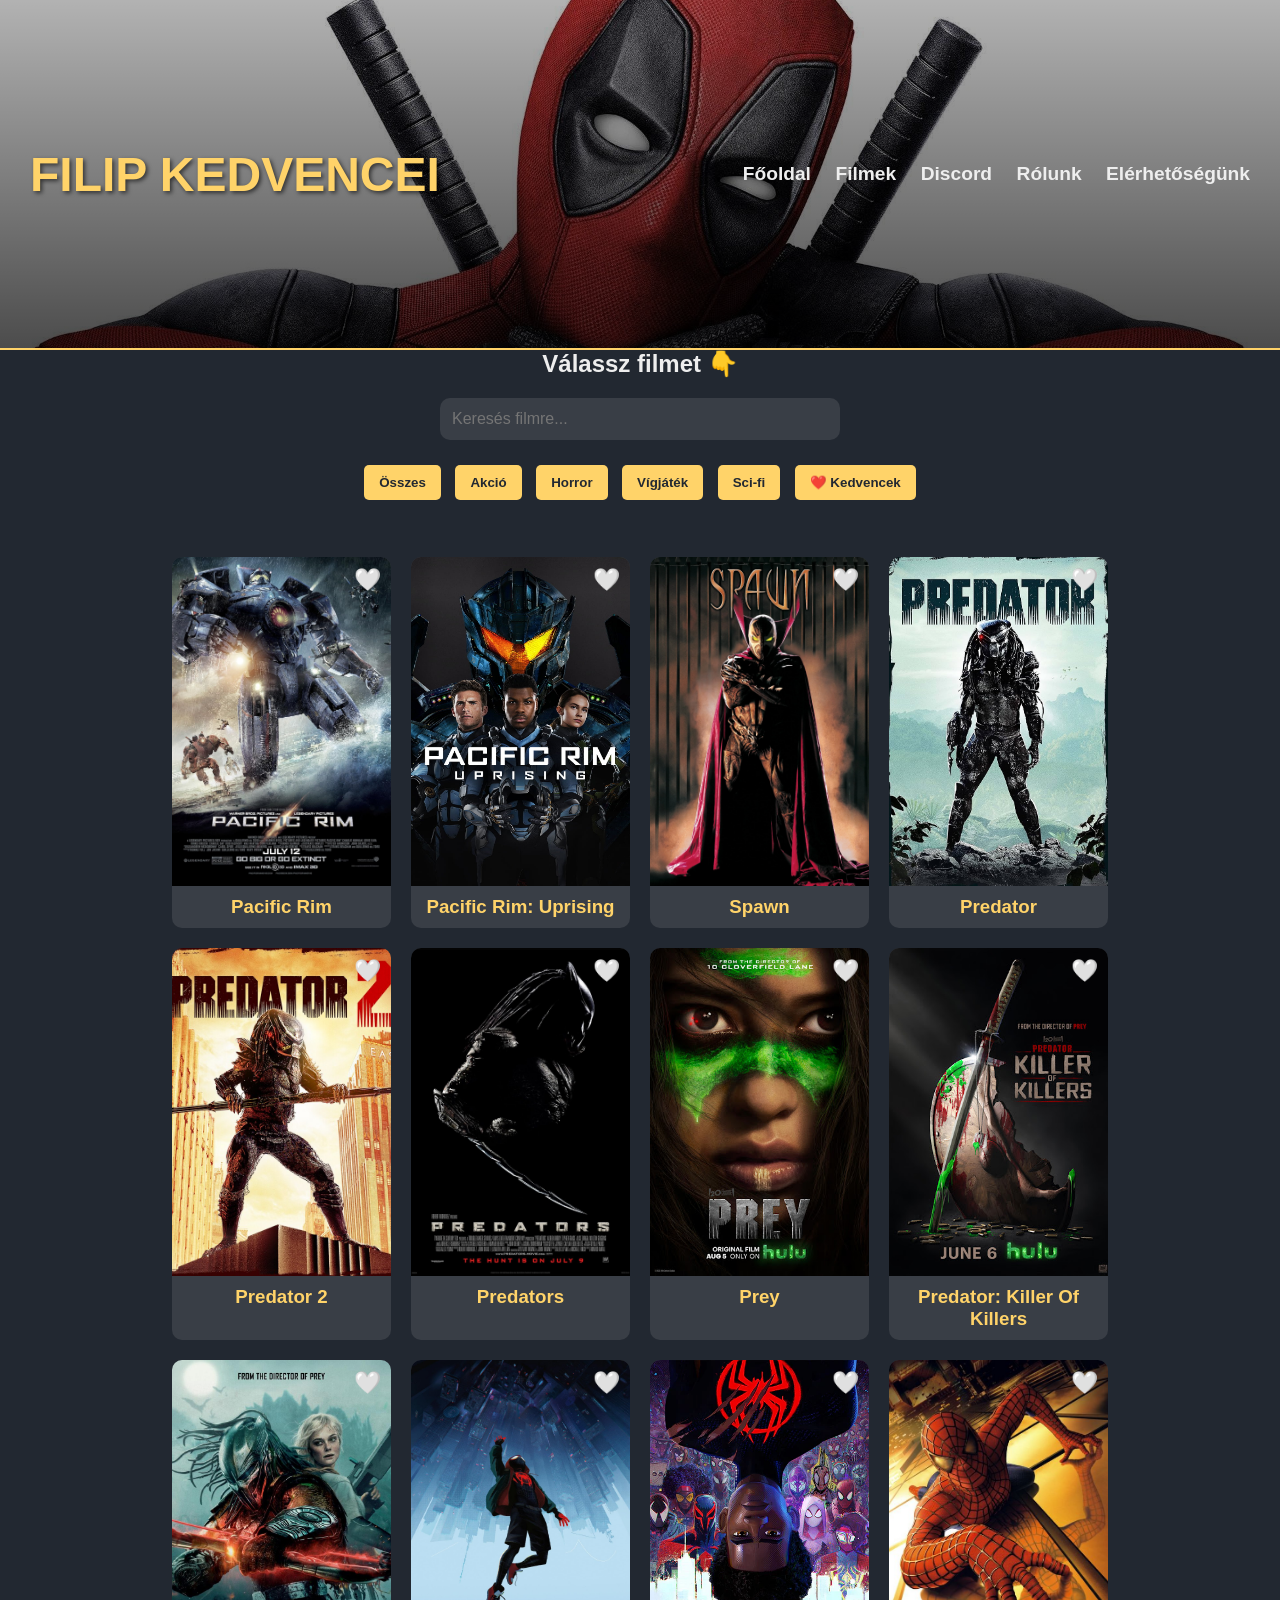
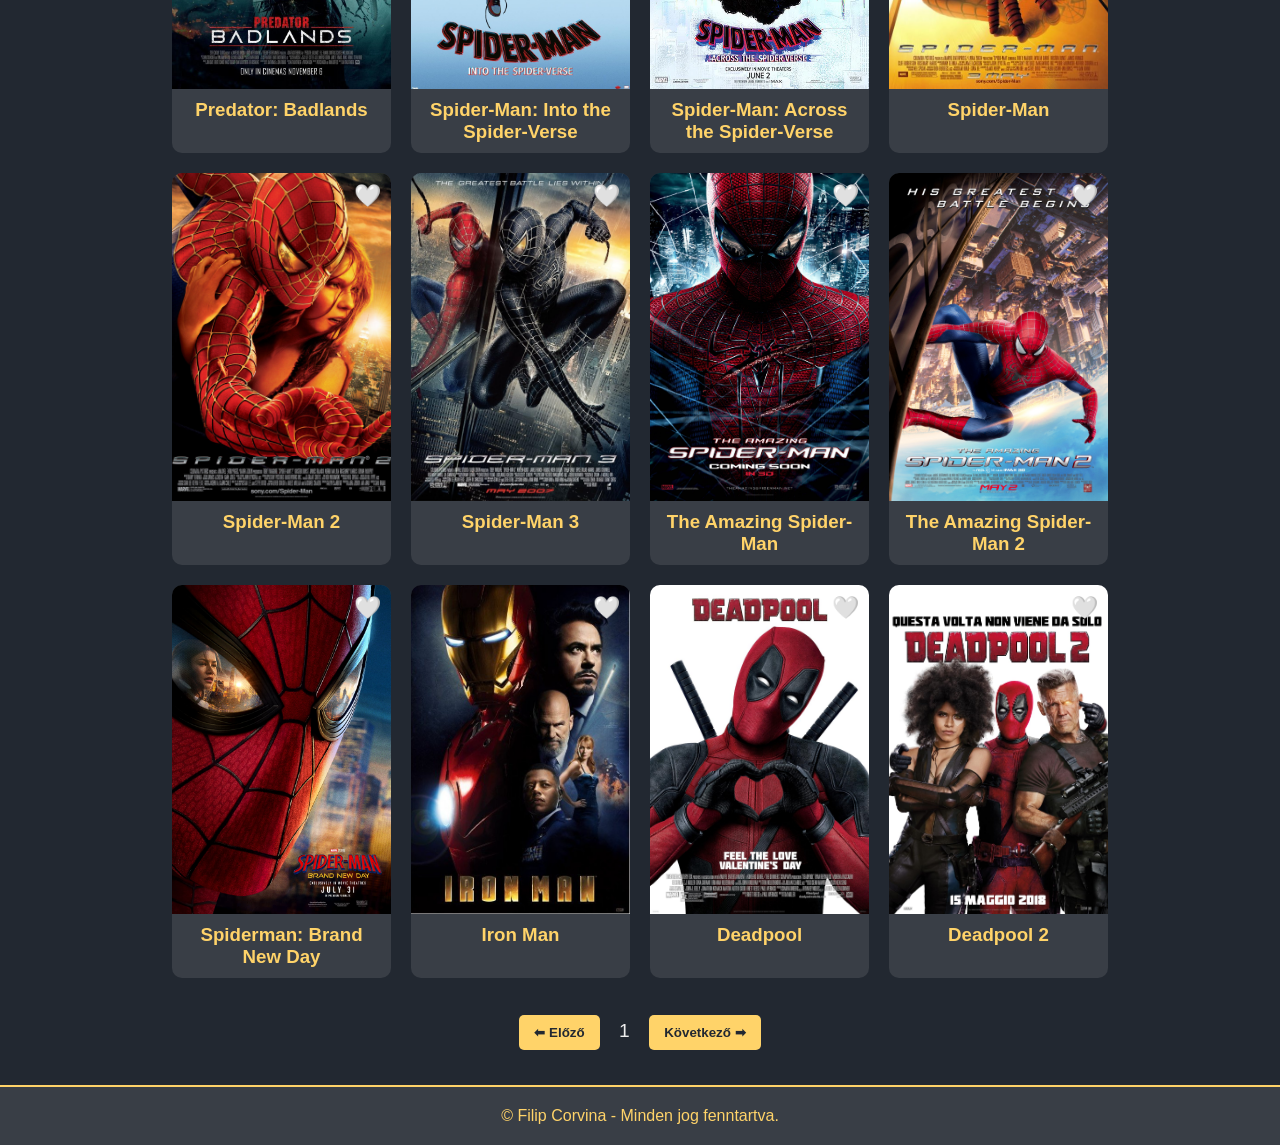
==== index.html @ 9bc42205 "blabla Co-authored-by: Copilot <copilot@github.com>" ====
<!DOCTYPE html>
<html lang="hu">
<head>
    <meta charset="UTF-8">
    <meta name="viewport" content="width=device-width, initial-scale=1.0">
    <title>Filip Kedvencei</title>
    <link rel="stylesheet" href="styles.css">
    <link rel="icon" href="kepek/icon.png">
</head>

<body>

<header id="header">
    <div class="header-container">
        <a href="index.html"><h1>Filip Kedvencei</h1></a>
        <nav>
            <a href="index.html">Főoldal</a>
            <a href="index.html">Filmek</a>
            <a href="#" id="Discord">Discord</a> 
            <a href="#about">Rólunk</a>
            <a href="#infos">Elérhetőségünk</a>
        </nav>
    </div>
</header>

<h2 style="text-align:center;">Válassz filmet 👇</h2>

<div class="search-container">
    <input type="text" id="searchInput" placeholder="Keresés filmre...">
</div>

<!-- 🎯 KATEGÓRIA SZŰRÉS -->
<div class="filters">
    <button onclick="setCategory('all')">Összes</button>
    <button onclick="setCategory('Akció')">Akció</button>
    <button onclick="setCategory('Horror')">Horror</button>
    <button onclick="setCategory('Vígjáték')">Vígjáték</button>
    <button onclick="setCategory('Sci-fi')">Sci-fi</button>
    <button onclick="toggleFavorites()">❤️ Kedvencek</button>
</div>

<div class="movie-grid" id="movie"></div>

<div class="pagination">
    <button onclick="prevPage()">⬅ Előző</button>
    <span id="pageNum">1</span>
    <button onclick="nextPage()">Következő ➡</button>
</div>

<script>

const movies = [
    {id:"pacificrim", title:"Pacific Rim", img:"kepek/pacificrim.webp", info:"Sci-fi/Akció • 2013"},
    {id:"pacificrim2", title:"Pacific Rim: Uprising", img:"kepek/pacificrim2.webp", info:"Sci-fi/Akció • 2018"},
    {id:"spawn", title:"Spawn", img:"kepek/spawn.webp", info:"Horror/Akció • 1997"},
    {id:"predator", title:"Predator", img:"kepek/predator.webp", info:"Sci-fi/Horror • 1987"},
    {id:"predator2", title:"Predator 2", img:"kepek/predator2.webp", info:"Sci-fi/Horror • 1990"},
    {id:"predators", title:"Predators", img:"kepek/predators.webp", info:"Sci-fi/Horror • 2010"},
    {id:"prey", title:"Prey", img:"kepek/prey.webp", info:"Sci-fi/Horror • 2022"},
    {id:"predatorkok", title:"Predator: Killer Of Killers", img:"kepek/predatorkok.webp", info:"Sci-fi/Horror • 2025"},
    {id:"predatorbadlands", title:"Predator: Badlands", img:"kepek/predatorbadlands.webp", info:"Sci-fi/Horror • 2025"},
    {id:"spiderverse", title:"Spider-Man: Into the Spider-Verse", img:"kepek/spiderverse.webp", info:"Gyerek/Akció • 2018"},
    {id:"spiderverse2", title:"Spider-Man: Across the Spider-Verse", img:"kepek/spiderverse2.webp", info:"Gyerek/Akció • 2023"},
    {id:"spiderman1", title:"Spider-Man", img:"kepek/spiderman1.webp", info:"Akció/Sci-fi • 2002"},
    {id:"spiderman2", title:"Spider-Man 2", img:"kepek/spiderman2.webp", info:"Akció/Sci-fi • 2004"},
    {id:"spiderman3", title:"Spider-Man 3", img:"kepek/spiderman3.webp", info:"Akció/Sci-fi • 2007"},
    {id:"tasm", title:"The Amazing Spider-Man", img:"kepek/tasm.webp", info:"Akció/Sci-fi • 2012"},
    {id:"tasm2", title:"The Amazing Spider-Man 2", img:"kepek/tasm2.webp", info:"Akció/Sci-fi • 2014"},
    {id:"brandnewday", title:"Spiderman: Brand New Day", img:"kepek/brandnewday.webp", info:"Akció/Sci-fi • 2026"},
    {id:"ironman", title:"Iron Man", img:"kepek/ironman.webp", info:"Akció/Sci-fi • 2008"},
    {id:"deadpool1", title:"Deadpool", img:"kepek/dp.webp", info:"Akció/Vígjáték • 2016"},
    {id:"deadpool2", title:"Deadpool 2", img:"kepek/dp2.webp", info:"Akció/Vígjáték • 2018"},
    {id:"deadpool3", title:"Deadpool & Wolverine", img:"kepek/dp3.webp", info:"Akció/Vígjáték • 2024"},
    {id:"thunderbolts", title:"Thunderbolts*", img:"kepek/thunderbolts.webp", info:"Akció/Sci-fi • 2025"},
    {id:"drstrange2", title:"Doctor Strange in the Multiverse of Madness", img:"kepek/drstrange2.webp", info:"Fantasy/Horror • 2022"},
    {id:"batman1989", title:"Batman", img:"kepek/batman1989.webp", info:"Akció/Kaland • 1989"},
    {id:"darkknight", title:"The Dark Knight", img:"kepek/darkknight.webp", info:"Akció/Krimi • 2008"},
    {id:"thebatman", title:"The Batman", img:"kepek/thebatman.webp", info:"Akció/Krimi • 2022"},
    {id:"legobatman", title:"Lego Batman", img:"kepek/legobatman.webp", info:"Gyerek/Vígjáték • 2017"},
    {id:"readyornot", title:"Ready Or Not", img:"kepek/readyornot.webp", info:"Horror/Vígjáték • 2019"},
    {id:"scream", title:"Scream", img:"kepek/scream.webp", info:"Horror • 1996"},
    {id:"scarymovie", title:"Scary Movie", img:"kepek/scarymovie.webp", info:"Horror/Vígjáték • 2000"},
    {id:"fnaf", title:"Five Nights at Freddy's", img:"kepek/fnaf.webp", info:"Horror • 2023"},
    {id:"fnaf2", title:"Five Nights at Freddy's 2", img:"kepek/fnaf2.webp", info:"Horror • 2025"},
    {id:"shawshankredemenption", title:"Shawshank Redemption", img:"kepek/shawshankredemenption.webp", info:"Krimi/Filmdráma • 1994"},
    {id:"tf1", title:"Transformers", img:"kepek/tf1.webp", info:"Akció/Sci-fi • 2007"},
    {id:"tfone", title:"Transformers: One", img:"kepek/tfone.webp", info:"Akció/Sci-fi • 2024"},
    {id:"terminator2", title:"Terminator 2", img:"kepek/terminator2.webp", info:"Sci-fi/Akció • 1991"},
    {id:"django", title:"Django Unchained", img:"kepek/django.webp", info:"Akció/Western • 2012"},
    {id:"bullettrain", title:"Bullet Train", img:"kepek/bullettrain.webp", info:"Akció/Vígjáték • 2022"},
    {id:"freeguy", title:"Free Guy", img:"kepek/freeguy.webp", info:"Akció/Vígjáték • 2021"},
    {id:"whyhim", title:"Why Him?", img:"kepek/whyhim.webp", info:"Romantikus/Vígjáték • 2016"},
    {id:"bladerunner2049", title:"Blade Runner 2049", img:"kepek/bladerunner2049.webp", info:"Sci-fi/Akció • 2017"},
    {id:"fallguy", title:"Fall Guy", img:"kepek/fallguy.webp", info:"Akció/Vígjáték • 2024"},
    {id:"hailmary", title:"Project Hail Mary", img:"kepek/hailmari.webp", info:"Sci-fi/Kaland • 2026"},
    {id:"realsteel", title:"Real Steel", img:"kepek/realsteel.webp", info:"Sci-fi/Akció • 2011"},
    {id:"ninjago", title:"Lego Ninjago", img:"kepek/ninjago.webp", info:"Gyerek/Vígjáték • 2017"},
    {id:"httyd", title:"How to Train Your Dragon", img:"kepek/httyd.webp", info:"Gyerek/Kaland • 2010"},
    {id:"the_nightmare_before_xmas", title:"The Nightmare Before Christmas", img:"kepek/the_nightmare_before_xmas.webp", info:"Gyerek/Fantasy • 1993"},
    {id:"pikachumovie", title:"Pikachu The Detective", img:"kepek/pikachumovie.webp", info:"Gyerek/Fantasy • 2019"},
];

let currentPage = 1;
const perPage = 20;
let searchTerm = "";
let currentCategory = "all";
let showFavorites = false;

// ❤️ FAVORITE
function getFavorites(){
    return JSON.parse(localStorage.getItem("favs")) || [];
}

function toggleFavorite(id){
    let favs = getFavorites();
    if(favs.includes(id)){
        favs = favs.filter(f => f !== id);
    } else {
        favs.push(id);
    }
    localStorage.setItem("favs", JSON.stringify(favs));
    renderMovies();
}

// ⭐ RATING
function setRating(id, rating){
    let ratings = JSON.parse(localStorage.getItem("ratings")) || {};
    
    // ha ugyanarra kattint → törlés
    if(ratings[id] === rating){
        delete ratings[id];
    } else {
        ratings[id] = rating;
    }

    localStorage.setItem("ratings", JSON.stringify(ratings));
    renderMovies();
}

function getRating(id){
    let ratings = JSON.parse(localStorage.getItem("ratings")) || {};
    return ratings[id] || 0;
}

// 🎯 CATEGORY
function setCategory(cat){
    currentCategory = cat;
    showFavorites = false;
    currentPage = 1;
    renderMovies();
}

// ❤️ FAVORITE FILTER
function toggleFavorites(){
    showFavorites = !showFavorites;
    currentPage = 1;
    renderMovies();
}

// SEARCH
document.getElementById("searchInput").addEventListener("input", function(e){
    searchTerm = e.target.value.toLowerCase();
    currentPage = 1;
    renderMovies();
});

function renderMovies(){
    const grid = document.getElementById("movie");
    grid.innerHTML = "";

    const favs = getFavorites();

    let filtered = movies.filter(movie =>
        movie.title.toLowerCase().includes(searchTerm)
    );

    if(currentCategory !== "all"){
        filtered = filtered.filter(movie => movie.info.includes(currentCategory));
    }

    if(showFavorites){
        filtered = filtered.filter(movie => favs.includes(movie.id));
    }

    const start = (currentPage - 1) * perPage;
    const pageMovies = filtered.slice(start, start + perPage);

    pageMovies.forEach(movie => {

        let rating = getRating(movie.id);
        let stars = "";

        for(let i=1;i<=5;i++){
            stars += `<span class="star ${i<=rating?"active":""}" onclick="event.stopPropagation();setRating('${movie.id}',${i})">★</span>`;
        }

        grid.innerHTML += `
        <div class="movie-block" onclick="goToMovie('${movie.id}')">
            <div class="favorite" onclick="event.stopPropagation();toggleFavorite('${movie.id}')">
                ${favs.includes(movie.id) ? "❤️" : "🤍"}
            </div>
            <img src="${movie.img}">
            <div class="movie-info">
                <p>${movie.info}</p>
                <div class="stars">${stars}</div>
                <button>▶ Lejátszás</button>
            </div>
            <h3>${movie.title}</h3>
        </div>
        `;
    });

    document.getElementById("pageNum").innerText = currentPage;
}

function goToMovie(id){
    window.location.href = "filmek.html?film=" + id;
}

function nextPage(){
    currentPage++;
    renderMovies();
}

function prevPage(){
    if(currentPage > 1){
        currentPage--;
        renderMovies();
    }
}

renderMovies();

// HEADER RANDOM
const kepek = [
    "kepek/header1.webp",
    "kepek/header2.webp",
    "kepek/header3.webp",
    "kepek/header4.webp",
    "kepek/header5.webp",
    "kepek/header6.webp"
];

let random = Math.floor(Math.random() * kepek.length);

document.getElementById("header").style.backgroundImage =
`linear-gradient(to bottom, rgba(0,0,0,0.3), rgba(0,0,0,0.7)), url('${kepek[random]}')`;

</script>
<footer>
    <p>&copy; Filip Corvina - Minden jog fenntartva.</p>
</footer>
</body>
</html>
---- styles.css ----
* { margin: 0; padding: 0; box-sizing: border-box; }

body {
    font-family: 'Segoe UI', Tahoma, Geneva, Verdana, sans-serif;
    background-color: #222831;
    color: #EEEEEE;
}

h1{
    color: #FFD369;
}

main h1, main h2 {
    text-align: center;
    padding: 10px;
}

header{
    height: 350px;
    background-size: cover;
    background-position: center;
    border-bottom: 2px solid #FFD369;
}

.header-container {
    display: flex;
    justify-content: space-between;
    align-items: center;
    height: 100%;
    padding: 0 30px;
}

.header-container h1 {
    font-size: 3rem;
    text-shadow: 2px 2px 4px rgba(0, 0, 0, 0.6);
    text-transform: uppercase;
}
footer{
    text-align: center;
    padding: 20px;
    background: #393E46;
    color: #FFD369;
    border-top: 2px solid #FFD369;
}
a{
    text-decoration: none;
}
#Discord:hover{
    background: #7289DA;
    padding: 5px 10px;
    border-radius: 5px;
    color: #EEEEEE;
    font-weight: bold;
    transition: 0.3s all;
}

nav a {
    color: #EEEEEE;
    margin-left: 20px;
    font-weight: bold;
    transition: 0.3s all;
    font-size: larger;
}

nav a:hover {
    color: #222831;
    background: #FFD369;
    padding: 5px 10px;
    border-radius: 5px;
}

.movie-grid {
    display: grid;
    grid-template-columns: repeat(auto-fill, minmax(200px, 1fr));
    gap: 20px;
    padding: 2rem;
    margin: auto;
    max-width: 1000px;
}

.movie-block {
    background: #393E46;
    border-radius: 10px;
    overflow: hidden;
    cursor: pointer;
    position: relative;
    
    display: flex;
    flex-direction: column;
    height: 100%;
    
    transition: transform 0.3s ease;
}

.movie-block:hover {
    transform: scale(1.05);
    z-index: 2;
}

.movie-block img {
    width: 100%;
    aspect-ratio: 2/3;
    object-fit: cover;
}

.movie-block h3 {
    text-align: center;
    padding: 10px;
    color: #FFD369;
}

/* overlay info */
.movie-info {
    position: absolute;
    bottom: 0;
    width: 100%;
    background: linear-gradient(transparent, #222831);
    opacity: 0;
    transition: 0.3s;
    padding: 10px;
    text-shadow: black 0px 0px 5px;
}

.movie-block:hover .movie-info {
    opacity: 1;
}

.movie-info button {
    background: #FFD369;
    border: none;
    padding: 5px 10px;
    color: #222831;
    font-weight: bold;
    cursor: pointer;
}

/* PLAYER OLDAL */
.player-page {
    padding: 2rem;
    max-width: 900px;
    margin: auto;
    text-align: center;
}

.player-page iframe {
    width: 100%;
    height: 500px;
    border-radius: 10px;
    margin-bottom: 20px;
}

.player-page h2 {
    margin-bottom: 10px;
    color: #FFD369;
}

.player-page p {
    margin-bottom: 5px;
    color: #EEEEEE;
}

footer{
    text-align: center;
    padding: 20px;
    background: #393E46;
    color: #FFD369;
    border-top: 2px solid #FFD369;
}
/* LAPOZÁS */
.pagination {
    text-align: center;
    margin-bottom: 30px;
}

.pagination button {
    background: #FFD369;
    border: none;
    padding: 10px 15px;
    margin: 5px;
    color: #222831;
    font-weight: bold;
    cursor: pointer;
    border-radius: 5px;
    transition: 0.3s;
}

.pagination button:hover {
    background: #EEEEEE;
}

#pageNum {
    font-size: 1.2rem;
    margin: 0 10px;
}

.search-container {
    text-align: center;
    margin: 20px 0;
}

#searchInput {
    width: 60%;
    max-width: 400px;
    padding: 12px;
    border-radius: 10px;
    border: none;
    outline: none;
    font-size: 1rem;
    background: #393E46;
    color: #EEEEEE;
}

#searchInput:focus {
    box-shadow: 0 0 10px #FFD369;
}

@media screen and (max-width: 600px) {
    .header-container h1 {
        font-size: 2rem;
    }

    nav a {
        font-size: medium;
        margin-left: 10px;
    }

    .movie-block img {
        height: 200px;
    }

    .player-page iframe {
        height: 300px;
    }
    
}
.favorite {
    position: absolute;
    top: 10px;
    right: 10px;
    font-size: 22px;
    cursor: pointer;
}

.stars {
    margin-top: 5px;
}

.star {
    color: gray;
    cursor: pointer;
    font-size: 18px;
}

.star.active {
    color: gold;
}

.filters {
    text-align: center;
    margin-bottom: 20px;
}

.filters button {
    background: #FFD369;
    border: none;
    padding: 10px 15px;
    margin: 5px;
    color: #222831;
    font-weight: bold;
    cursor: pointer;
    border-radius: 5px;
    transition: 0.3s;
}
.filters button:hover {
    background: #EEEEEE;
}
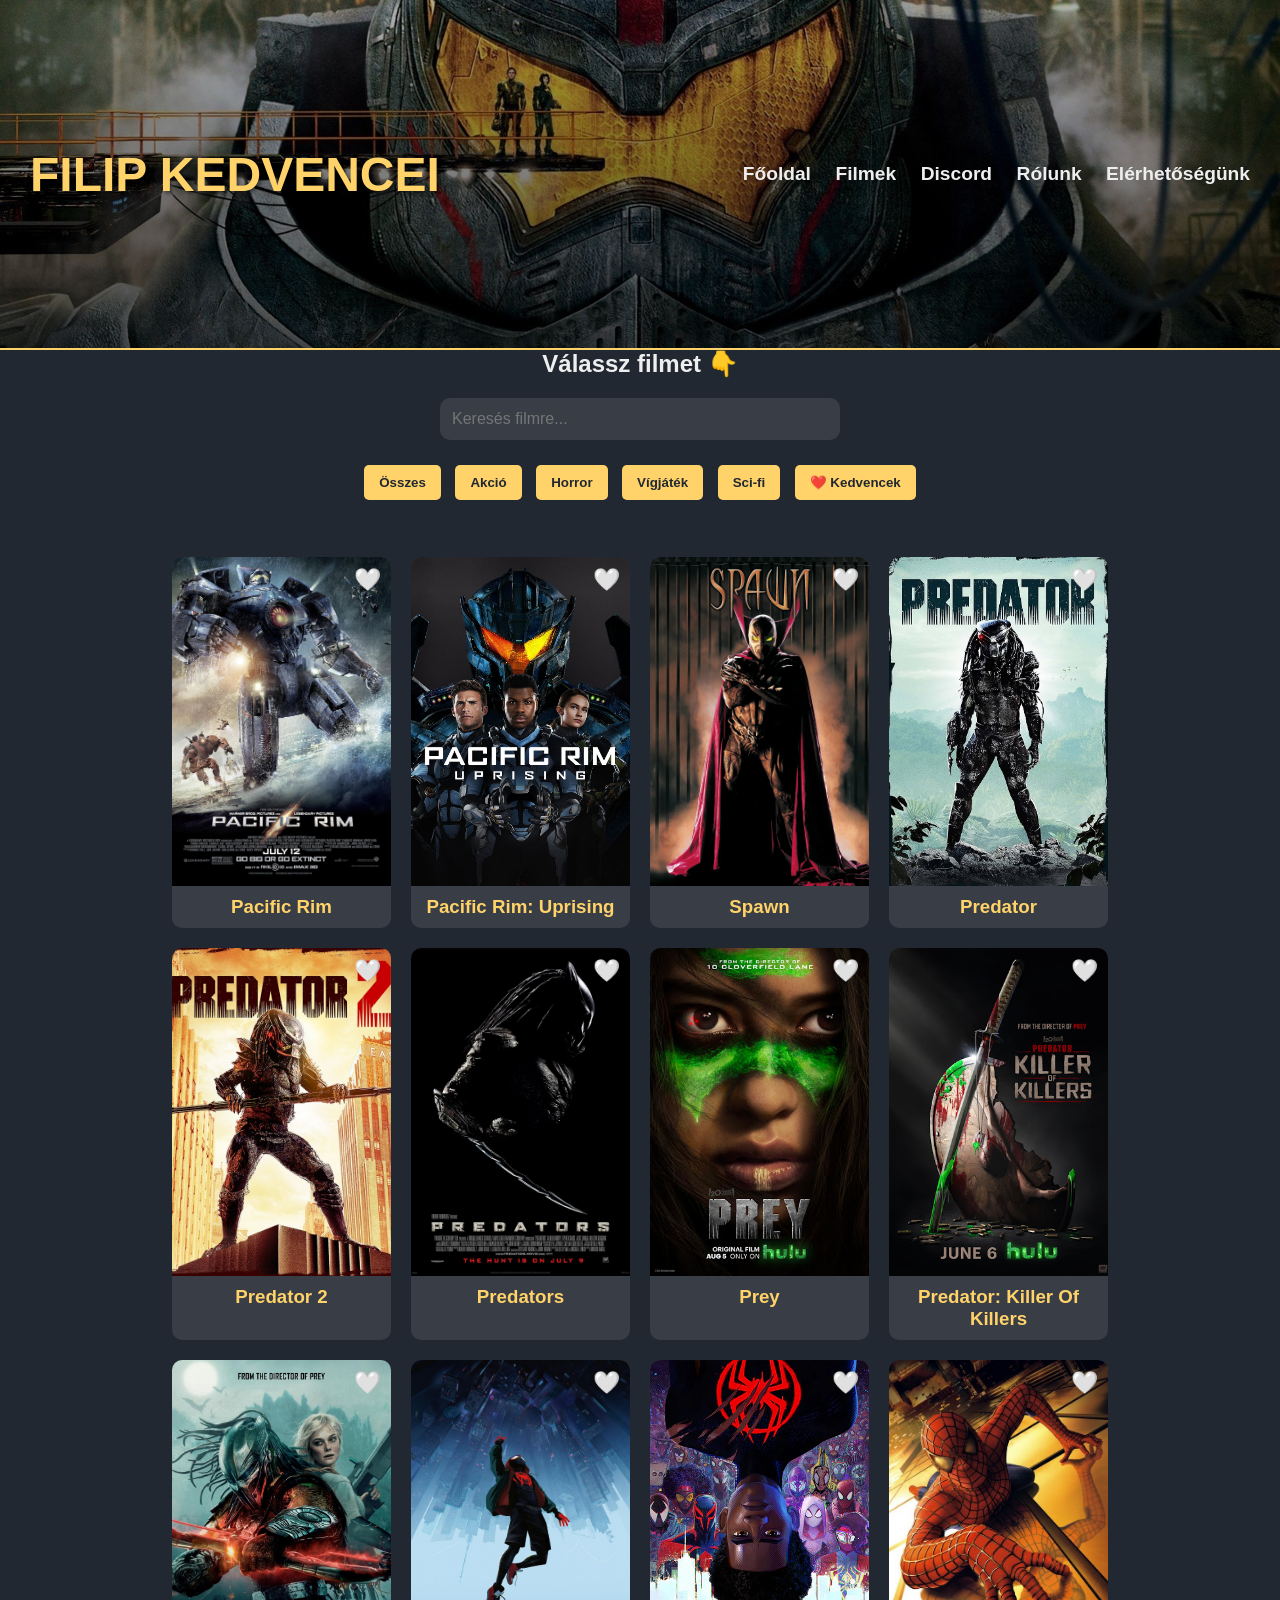
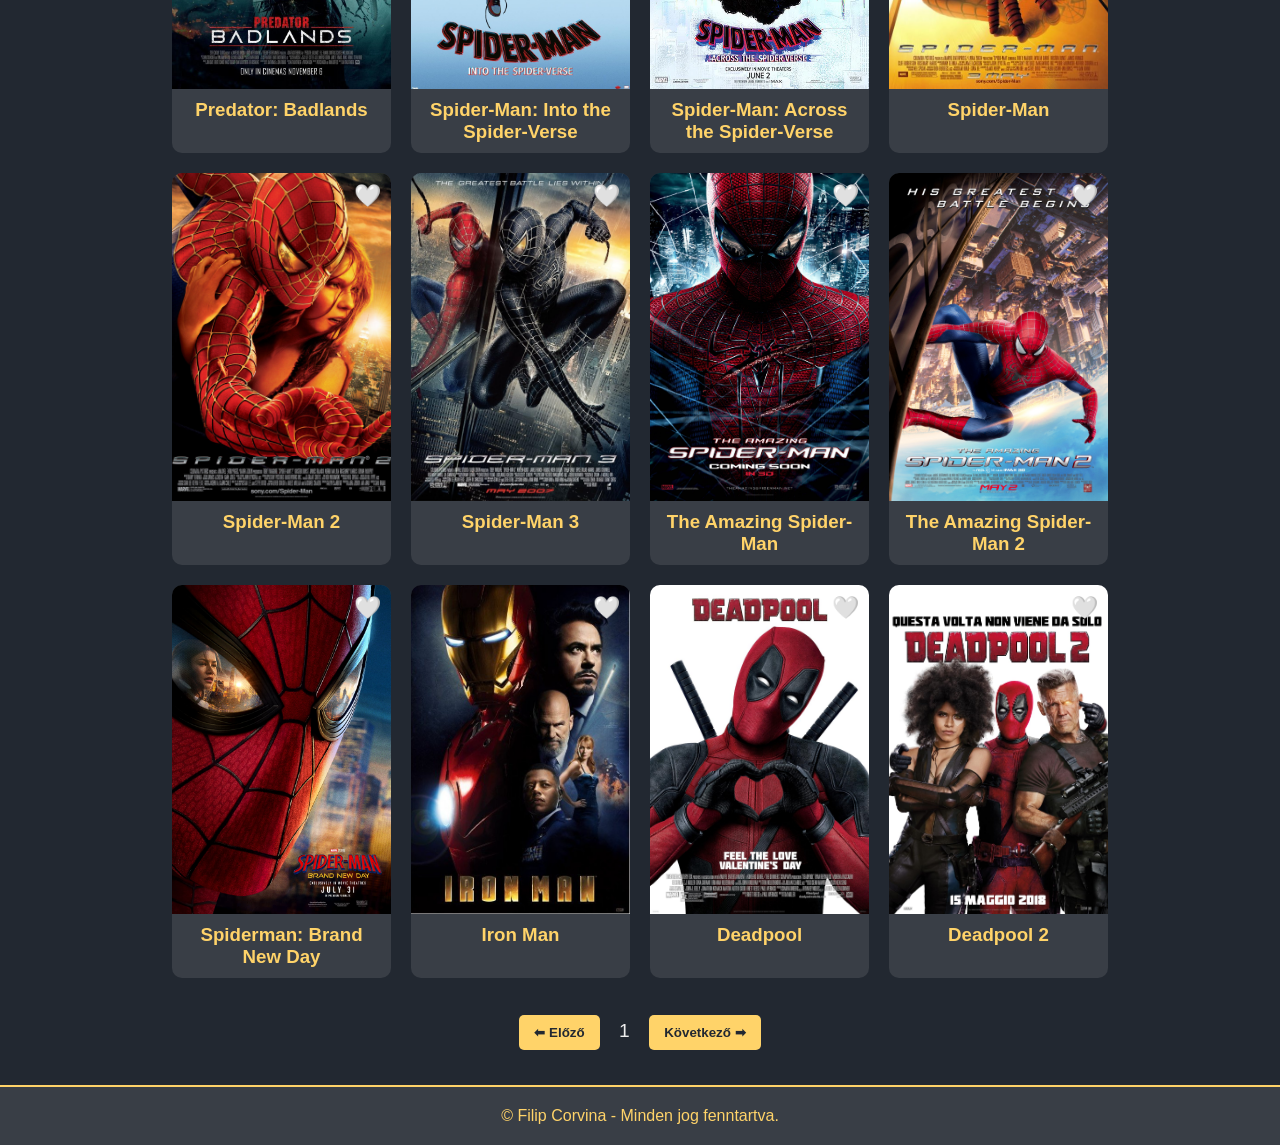
==== commit 370482d3: "quiet place Co-authored-by: Copilot <copilot@github.com>" ====
--- a/index.html
+++ b/index.html
@@ -82,7 +82,8 @@
     {id:"scarymovie", title:"Scary Movie", img:"kepek/scarymovie.webp", info:"Horror/Vígjáték • 2000"},
     {id:"fnaf", title:"Five Nights at Freddy's", img:"kepek/fnaf.webp", info:"Horror • 2023"},
     {id:"fnaf2", title:"Five Nights at Freddy's 2", img:"kepek/fnaf2.webp", info:"Horror • 2025"},
-    {id:"shawshankredemenption", title:"Shawshank Redemption", img:"kepek/shawshankredemenption.webp", info:"Krimi/Filmdráma • 1994"},
+    {id:"quietplacedayone", title:"Quiet Place: Day One", img:"kepek/quietplacedayone.webp", info:"Horror/Sci-fi • 2024"},
+    {id:"shawshankredemenption", title:"Shawshank Redemption", img:"kepek/shawshankredemenption.webp", info:"Krimi/Dráma • 1994"},
     {id:"tf1", title:"Transformers", img:"kepek/tf1.webp", info:"Akció/Sci-fi • 2007"},
     {id:"tfone", title:"Transformers: One", img:"kepek/tfone.webp", info:"Akció/Sci-fi • 2024"},
     {id:"terminator2", title:"Terminator 2", img:"kepek/terminator2.webp", info:"Sci-fi/Akció • 1991"},
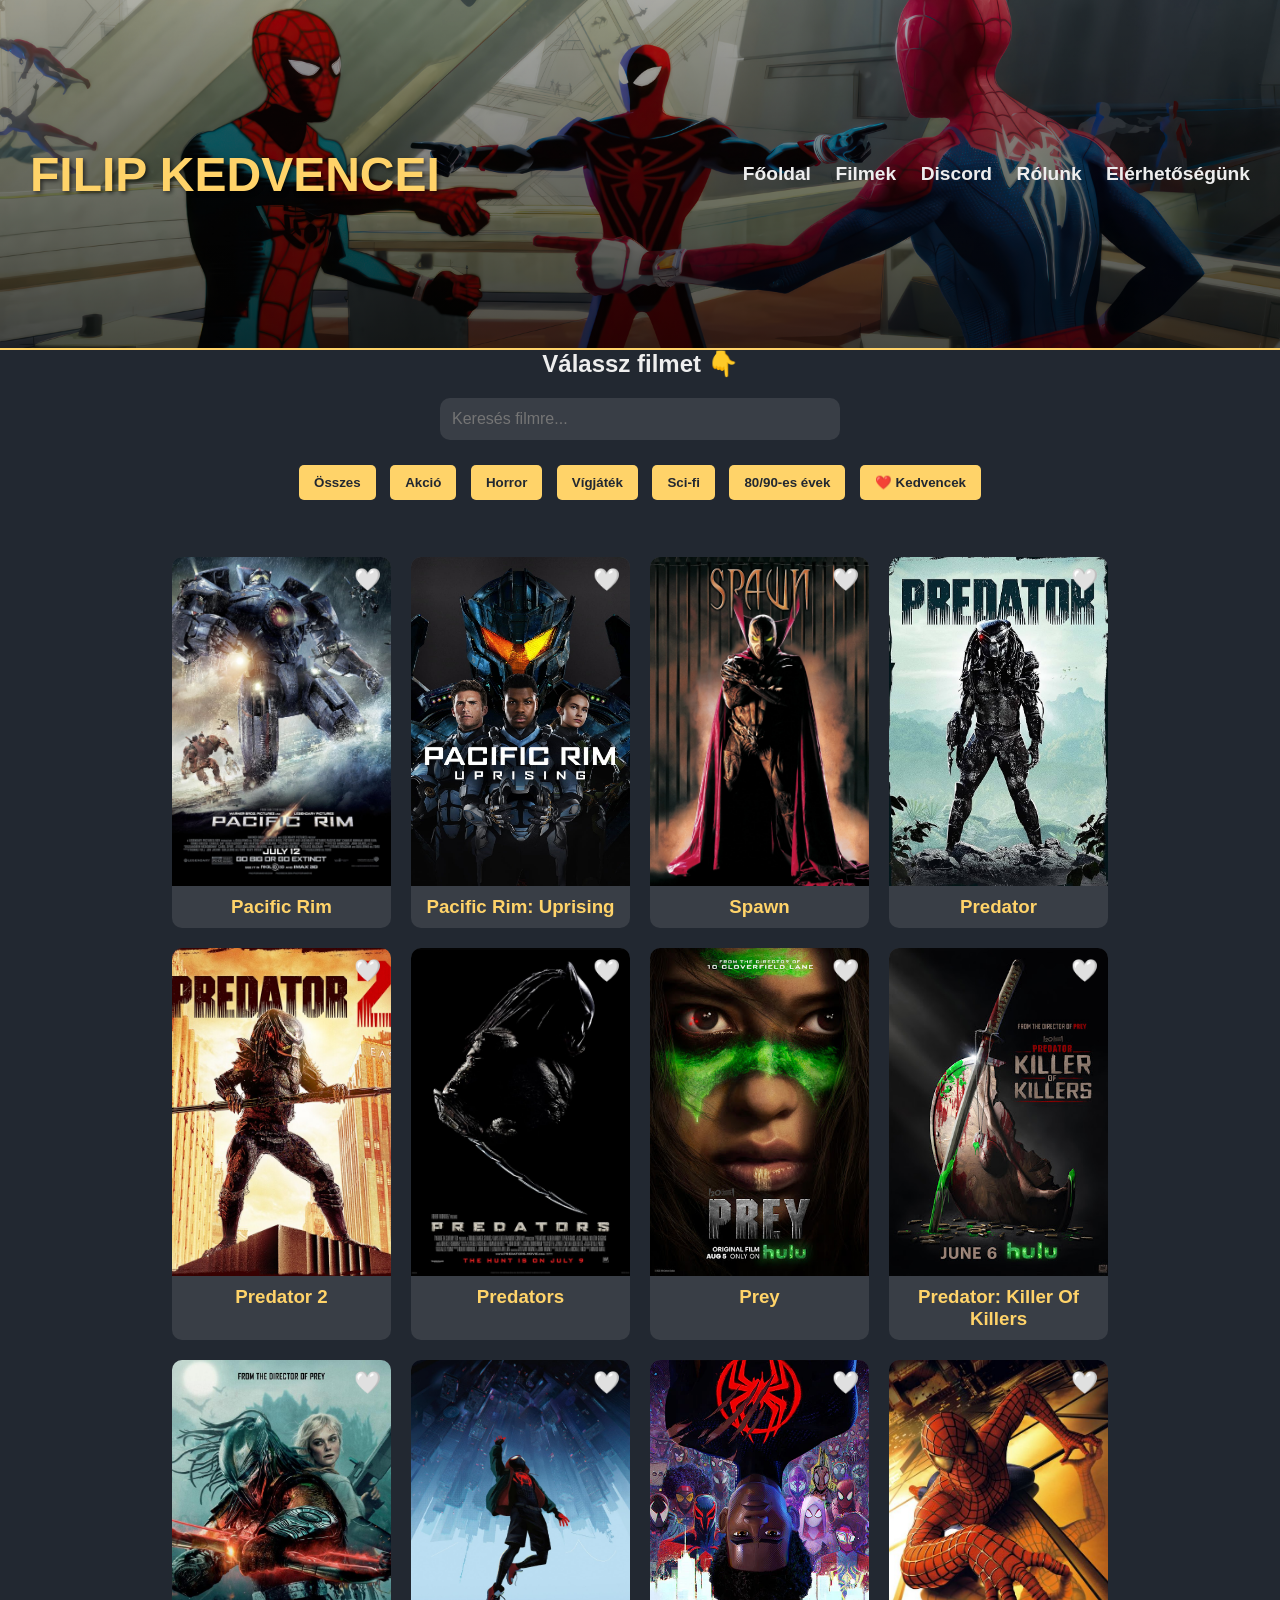
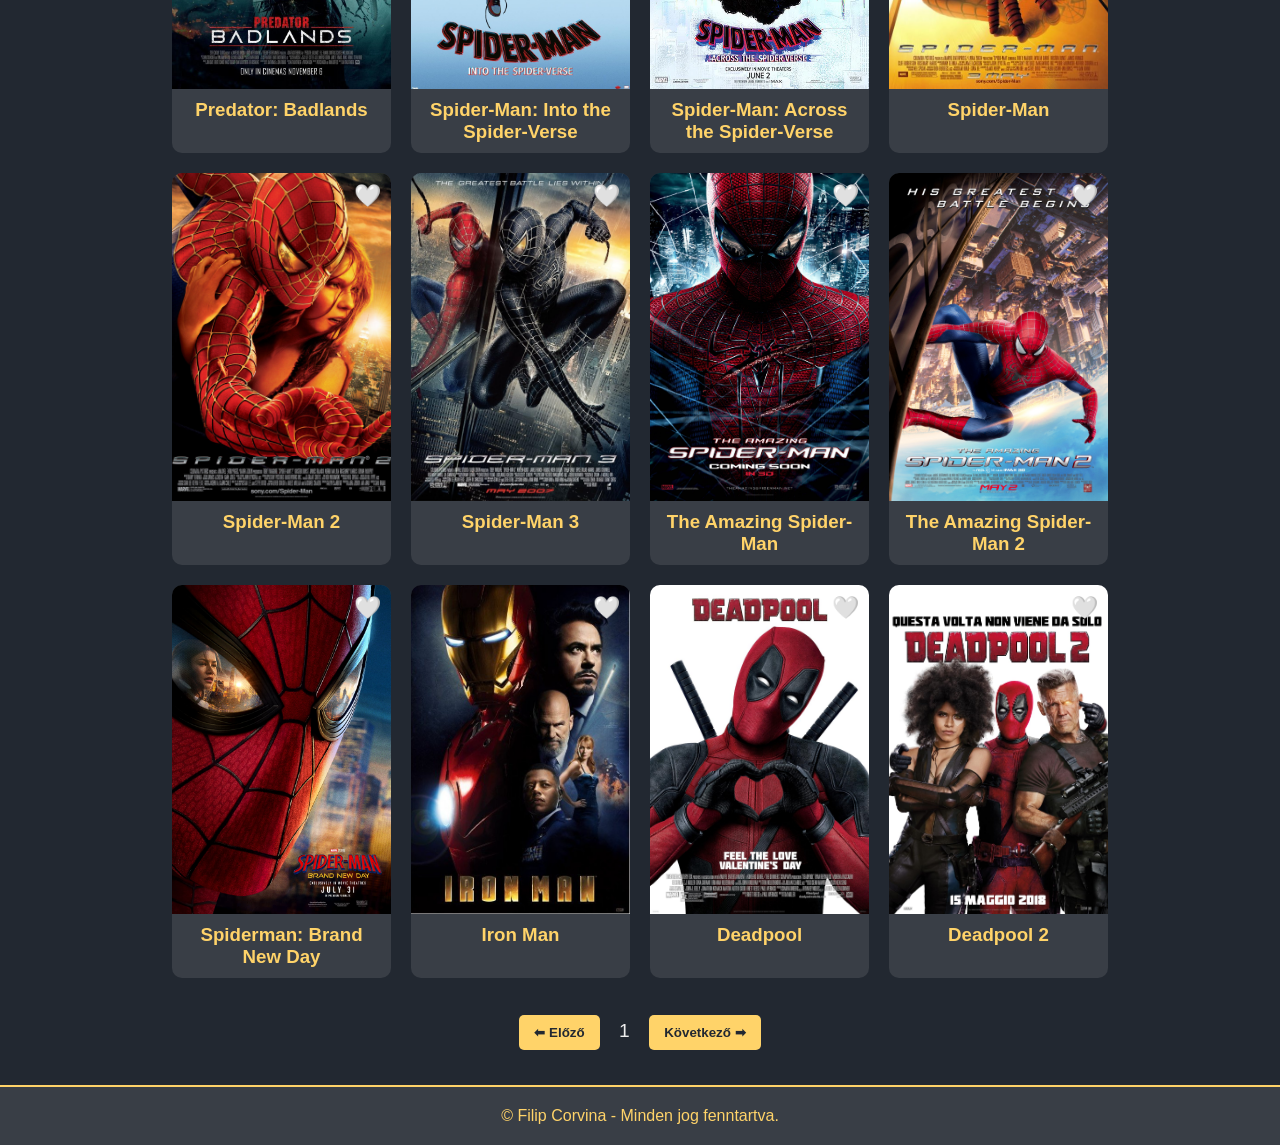
==== commit 3e6cf0f0: "MORE UPDATE Co-authored-by: Copilot <copilot@github.com>" ====
--- a/index.html
+++ b/index.html
@@ -36,6 +36,7 @@
     <button onclick="setCategory('Horror')">Horror</button>
     <button onclick="setCategory('Vígjáték')">Vígjáték</button>
     <button onclick="setCategory('Sci-fi')">Sci-fi</button>
+    <button onclick="setCategory('retro')">80/90-es évek</button>
     <button onclick="toggleFavorites()">❤️ Kedvencek</button>
 </div>
 
@@ -77,17 +78,22 @@
     {id:"darkknight", title:"The Dark Knight", img:"kepek/darkknight.webp", info:"Akció/Krimi • 2008"},
     {id:"thebatman", title:"The Batman", img:"kepek/thebatman.webp", info:"Akció/Krimi • 2022"},
     {id:"legobatman", title:"Lego Batman", img:"kepek/legobatman.webp", info:"Gyerek/Vígjáték • 2017"},
+    {id:"sonic3", title:"Sonic the Hedgehog 3", img:"kepek/sonic3.webp", info:"Kaland/Vígjáték • 2024"},
     {id:"readyornot", title:"Ready Or Not", img:"kepek/readyornot.webp", info:"Horror/Vígjáték • 2019"},
     {id:"scream", title:"Scream", img:"kepek/scream.webp", info:"Horror • 1996"},
     {id:"scarymovie", title:"Scary Movie", img:"kepek/scarymovie.webp", info:"Horror/Vígjáték • 2000"},
     {id:"fnaf", title:"Five Nights at Freddy's", img:"kepek/fnaf.webp", info:"Horror • 2023"},
     {id:"fnaf2", title:"Five Nights at Freddy's 2", img:"kepek/fnaf2.webp", info:"Horror • 2025"},
     {id:"quietplacedayone", title:"Quiet Place: Day One", img:"kepek/quietplacedayone.webp", info:"Horror/Sci-fi • 2024"},
+    {id:"forestgump", title:"Forrest Gump", img:"kepek/forestgump.webp", info:"Vígjáték/Romantikus • 1992"},
     {id:"shawshankredemenption", title:"Shawshank Redemption", img:"kepek/shawshankredemenption.webp", info:"Krimi/Dráma • 1994"},
+    {id:"mha2heroes", title:"My Hero Academia: Two Heroes", img:"kepek/mha2heroes.webp", info:"Akció/Kaland • 2018"},
+    {id:"mhayourenext", title:"My Hero Academia: You're Next", img:"kepek/mhayourenext.webp", info:"Akció/Kaland • 2024"},
     {id:"tf1", title:"Transformers", img:"kepek/tf1.webp", info:"Akció/Sci-fi • 2007"},
     {id:"tfone", title:"Transformers: One", img:"kepek/tfone.webp", info:"Akció/Sci-fi • 2024"},
     {id:"terminator2", title:"Terminator 2", img:"kepek/terminator2.webp", info:"Sci-fi/Akció • 1991"},
     {id:"django", title:"Django Unchained", img:"kepek/django.webp", info:"Akció/Western • 2012"},
+    {id:"pelé", title:"Pelé: Birth of a Legend", img:"kepek/pelé.webp", info:"Sport/Dráma • 2016"},
     {id:"bullettrain", title:"Bullet Train", img:"kepek/bullettrain.webp", info:"Akció/Vígjáték • 2022"},
     {id:"freeguy", title:"Free Guy", img:"kepek/freeguy.webp", info:"Akció/Vígjáték • 2021"},
     {id:"whyhim", title:"Why Him?", img:"kepek/whyhim.webp", info:"Romantikus/Vígjáték • 2016"},
@@ -175,7 +181,13 @@
         movie.title.toLowerCase().includes(searchTerm)
     );
 
-    if(currentCategory !== "all"){
+    if(currentCategory === "retro"){
+    filtered = filtered.filter(movie => {
+        const year = parseInt(movie.info.split("•")[1]);
+        return year >= 1980 && year <= 1999;
+    });
+    }
+    else if(currentCategory !== "all"){
         filtered = filtered.filter(movie => movie.info.includes(currentCategory));
     }
 
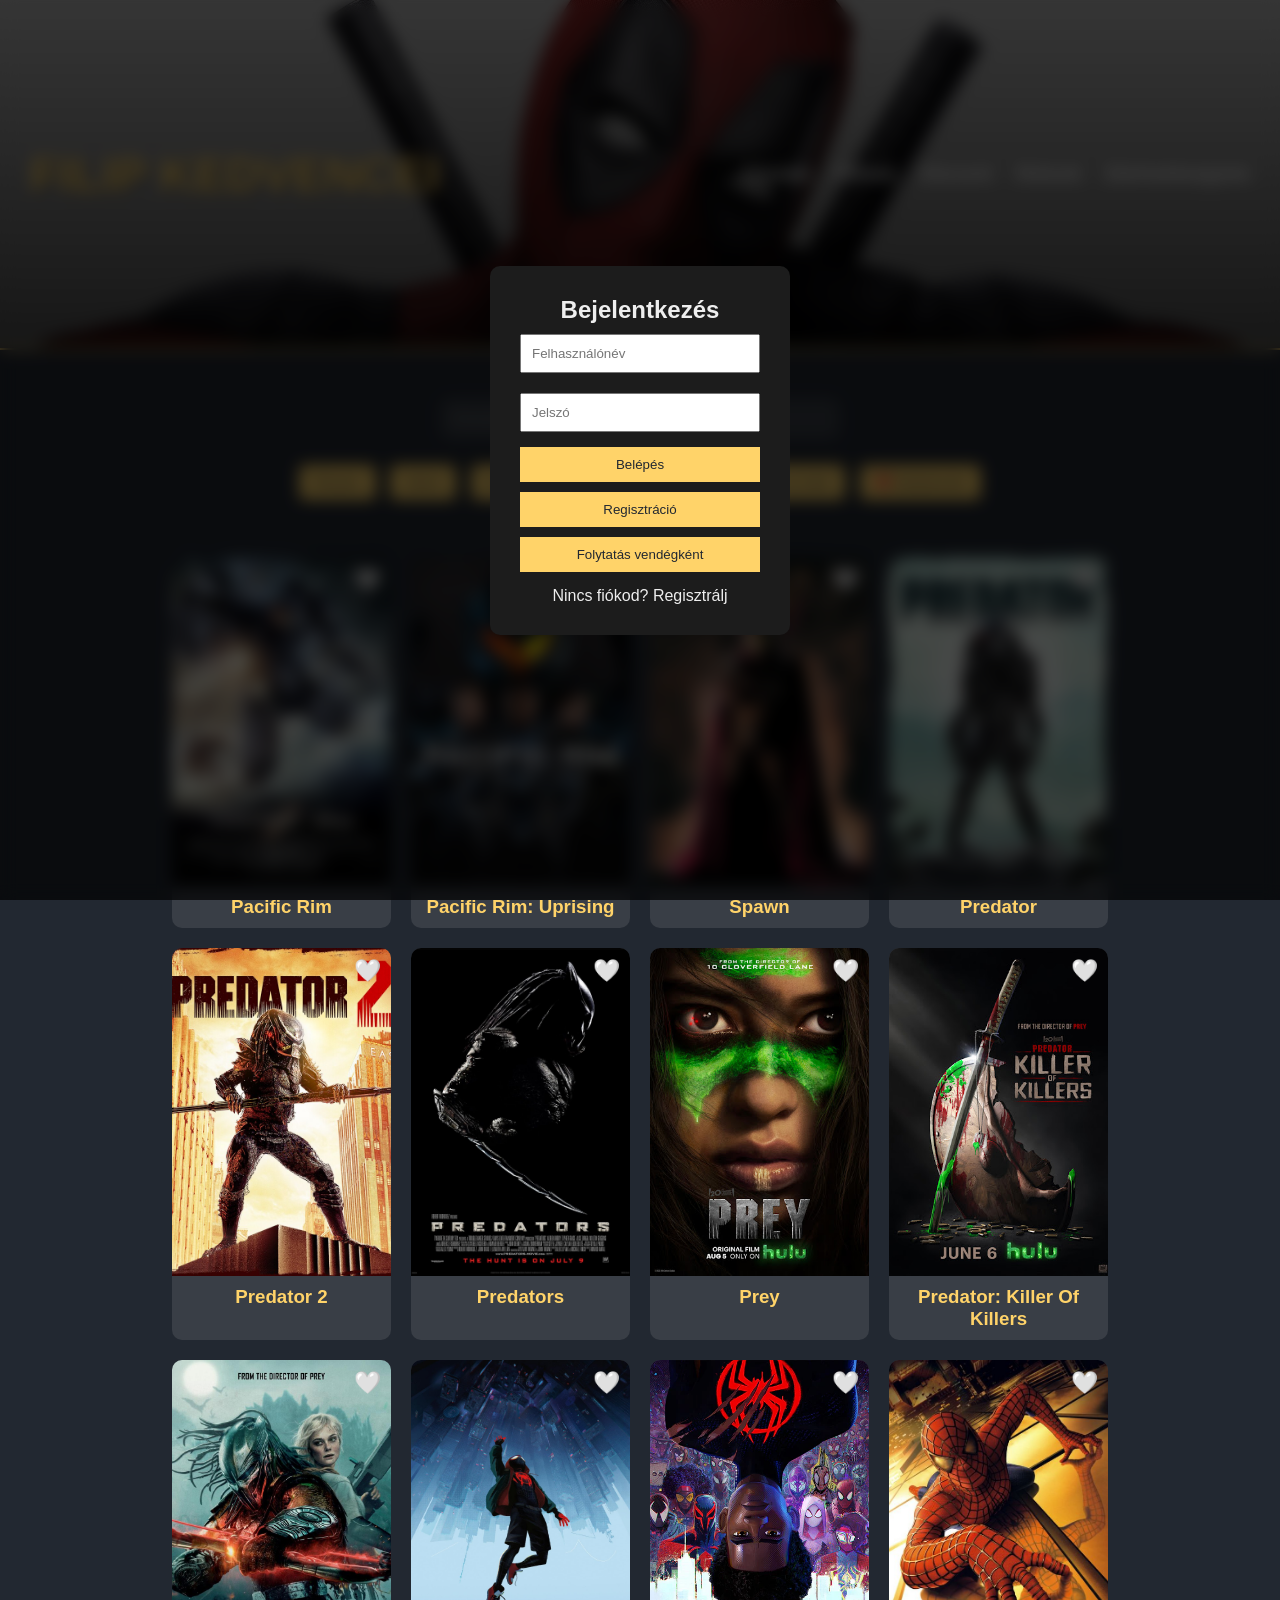
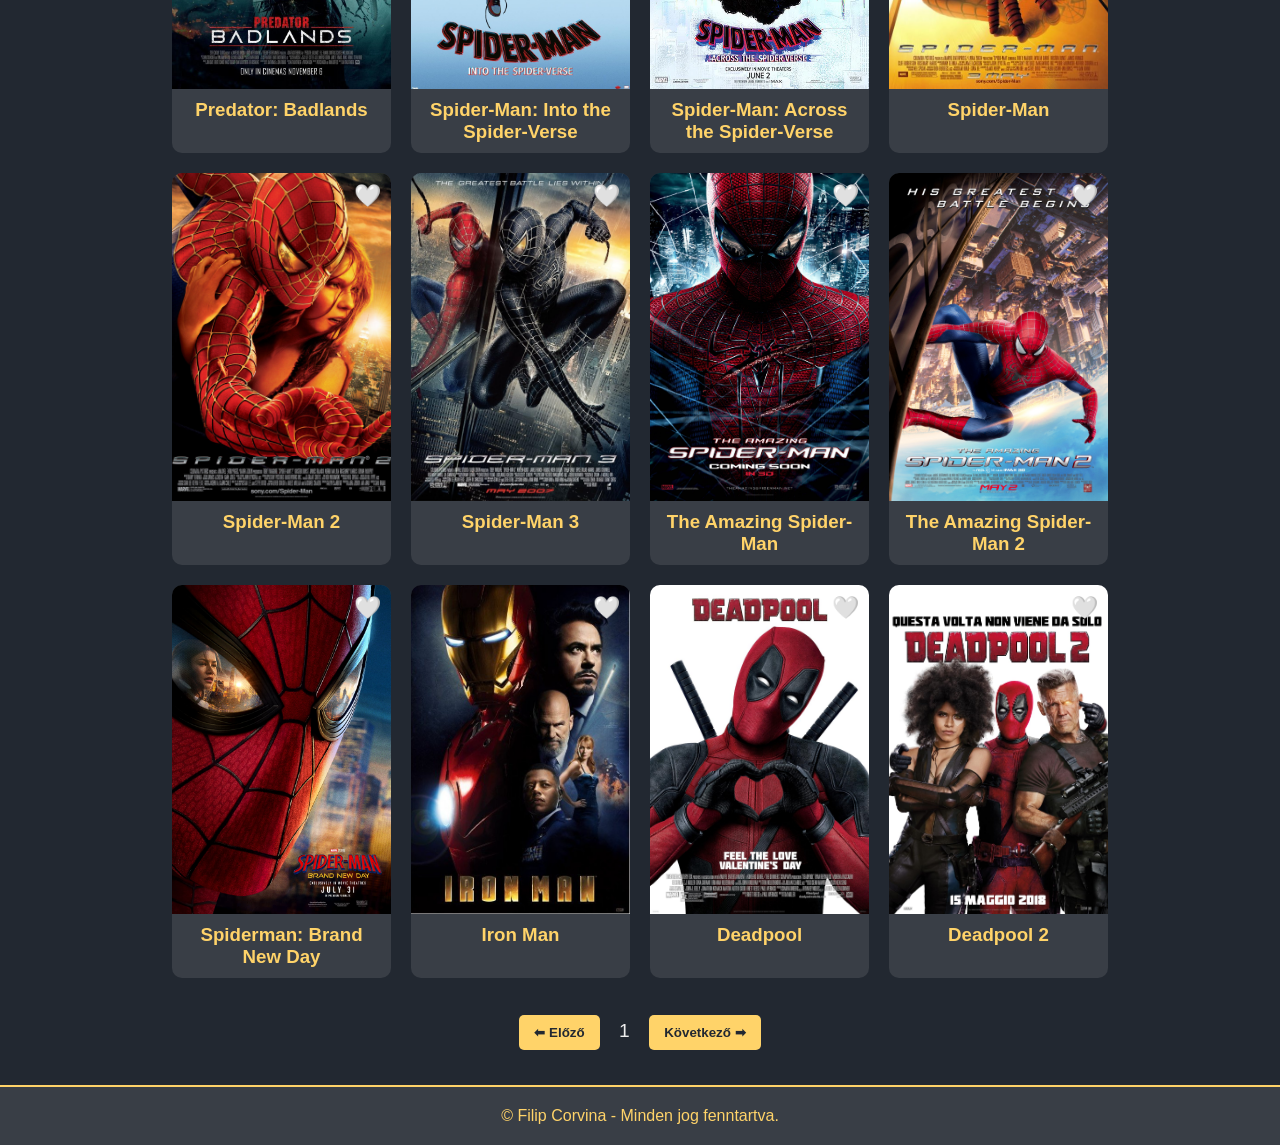
==== commit e3220c27: "login Co-authored-by: Copilot <copilot@github.com>" ====
--- a/index.html
+++ b/index.html
@@ -1,11 +1,11 @@
 <!DOCTYPE html>
 <html lang="hu">
 <head>
-    <meta charset="UTF-8">
-    <meta name="viewport" content="width=device-width, initial-scale=1.0">
-    <title>Filip Kedvencei</title>
-    <link rel="stylesheet" href="styles.css">
-    <link rel="icon" href="kepek/icon.png">
+<meta charset="UTF-8">
+<meta name="viewport" content="width=device-width, initial-scale=1.0">
+<title>Filip Kedvencei</title>
+<link rel="stylesheet" href="styles.css">
+<link rel="icon" href="kepek/icon.png">
 </head>
 
 <body>
@@ -21,7 +21,28 @@
             <a href="#infos">Elérhetőségünk</a>
         </nav>
     </div>
+
+    <!-- USER BOX -->
+    <div id="userBox" class="user-box"></div>
 </header>
+
+<!-- LOGIN MODAL -->
+<div id="authModal" class="modal">
+    <div class="modal-content">
+
+        <h2 id="formTitle">Bejelentkezés</h2>
+
+        <input type="text" id="username" placeholder="Felhasználónév">
+        <input type="password" id="password" placeholder="Jelszó">
+
+        <button onclick="login()">Belépés</button>
+        <button onclick="register()">Regisztráció</button>
+        <button onclick="guestLogin()">Folytatás vendégként</button>
+
+        <p onclick="toggleForm()" id="switchText">Nincs fiókod? Regisztrálj</p>
+
+    </div>
+</div>
 
 <h2 style="text-align:center;">Válassz filmet 👇</h2>
 
@@ -243,6 +264,81 @@
 }
 
 renderMovies();
+// USER
+function renderUser(){
+    const user = localStorage.getItem("loggedUser");
+    const box = document.getElementById("userBox");
+
+    if(!user){ box.innerHTML=""; return; }
+
+    let name = user === "guest" ? "Vendég" : user;
+
+    box.innerHTML = `
+        <span>👤 ${name}</span>
+        <button onclick="logout()">Kilépés</button>
+    `;
+}
+
+function logout(){
+    localStorage.removeItem("loggedUser");
+    location.reload();
+}
+
+// LOGIN SYSTEM
+window.onload = function(){
+    const user = localStorage.getItem("loggedUser");
+    if(user){
+        document.getElementById("authModal").style.display="none";
+    }
+    renderUser();
+    renderMovies();
+}
+
+function login(){
+    let username = document.getElementById("username").value;
+    let password = document.getElementById("password").value;
+
+    let users = JSON.parse(localStorage.getItem("users")) || [];
+
+    let found = users.find(u => u.username === username && u.password === password);
+
+    if(found){
+        localStorage.setItem("loggedUser", username);
+        document.getElementById("authModal").style.display="none";
+        renderUser();
+    } else {
+        alert("Hibás adatok!");
+    }
+}
+
+function register(){
+    let username = document.getElementById("username").value;
+    let password = document.getElementById("password").value;
+
+    let users = JSON.parse(localStorage.getItem("users")) || [];
+
+    if(users.find(u => u.username === username)){
+        alert("Ez a név már foglalt!");
+        return;
+    }
+
+    users.push({username,password});
+    localStorage.setItem("users", JSON.stringify(users));
+    alert("Sikeres regisztráció!");
+}
+
+function guestLogin(){
+    localStorage.setItem("loggedUser","guest");
+    document.getElementById("authModal").style.display="none";
+    renderUser();
+}
+
+let isLogin = true;
+function toggleForm(){
+    isLogin = !isLogin;
+    document.getElementById("formTitle").innerText = isLogin ? "Bejelentkezés" : "Regisztráció";
+    document.getElementById("switchText").innerText = isLogin ? "Nincs fiókod? Regisztrálj" : "Van fiókod? Jelentkezz be";
+}
 
 // HEADER RANDOM
 const kepek = [
--- a/styles.css
+++ b/styles.css
@@ -273,4 +273,76 @@
 }
 .filters button:hover {
     background: #EEEEEE;
+}
+.modal {
+    position: fixed;
+    top: 0;
+    left: 0;
+    width: 100%;
+    height: 100%;
+
+    background: rgba(0,0,0,0.7);
+    backdrop-filter: blur(8px);
+
+    display: flex;
+    justify-content: center;
+    align-items: center;
+
+    z-index: 9999;
+}
+
+.modal-content {
+    background: #1c1c1c;
+    padding: 30px;
+    border-radius: 10px;
+    text-align: center;
+    width: 300px;
+}
+
+.modal-content input {
+    width: 100%;
+    margin: 10px 0;
+    padding: 10px;
+}
+
+.modal-content button {
+    width: 100%;
+    margin: 5px 0;
+    padding: 10px;
+    background: #FFD369;
+    border: none;
+    color: #222831;
+    cursor: pointer;
+}
+
+.modal-content p {
+    margin-top: 10px;
+    cursor: pointer;
+    color: #EEEEEE;
+}
+.user-box {
+    position: absolute;
+    top: 20px;
+    right: 30px;
+    display: flex;
+    align-items: center;
+    gap: 10px;
+    text-shadow: 1px 1px 2px black;
+}
+
+.user-box span {
+    font-weight: bold;
+}
+
+.user-box button {
+    padding: 5px 10px;
+    background: #FFD369;
+    border: none;
+    color: #222831;
+    border-radius: 5px;
+    cursor: pointer;
+    transition: 0.3s;
+}
+.user-box button:hover {
+    background: #EEEEEE;
 }
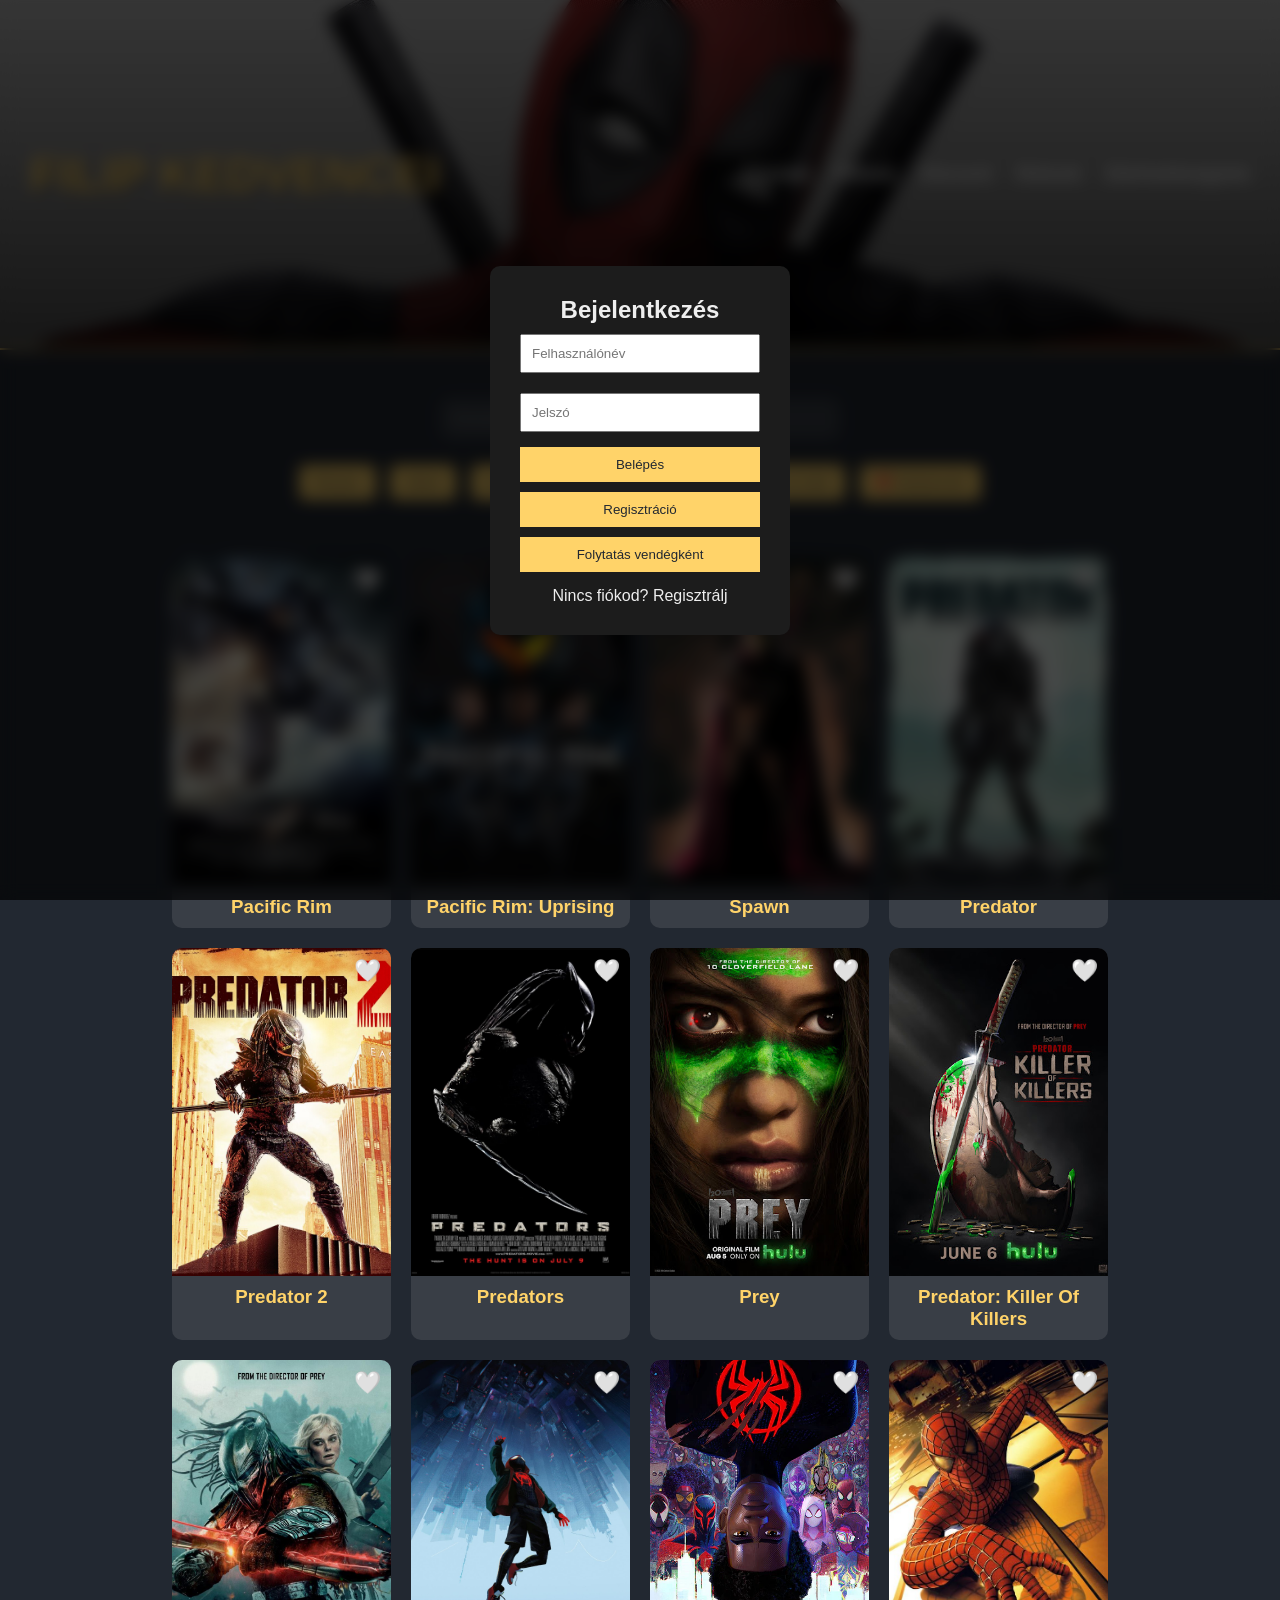
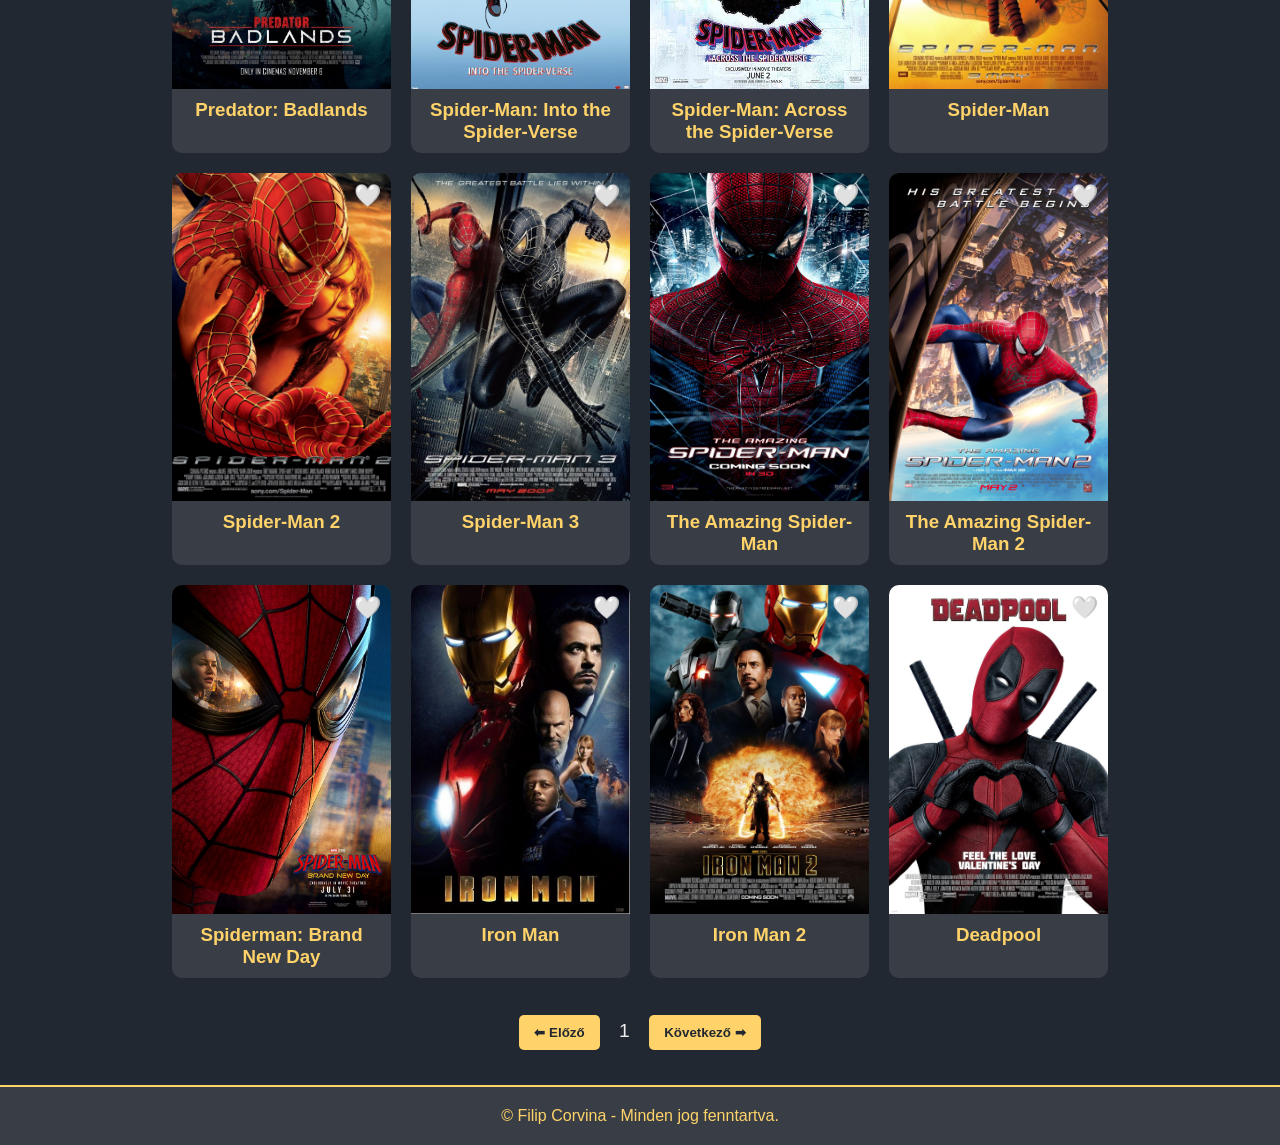
==== commit 062366af: "UPDATE" ====
--- a/index.html
+++ b/index.html
@@ -90,15 +90,20 @@
     {id:"tasm2", title:"The Amazing Spider-Man 2", img:"kepek/tasm2.webp", info:"Akció/Sci-fi • 2014"},
     {id:"brandnewday", title:"Spiderman: Brand New Day", img:"kepek/brandnewday.webp", info:"Akció/Sci-fi • 2026"},
     {id:"ironman", title:"Iron Man", img:"kepek/ironman.webp", info:"Akció/Sci-fi • 2008"},
+    {id:"ironman2", title:"Iron Man 2", img:"kepek/ironman2.webp", info:"Akció/Sci-fi • 2010"},
     {id:"deadpool1", title:"Deadpool", img:"kepek/dp.webp", info:"Akció/Vígjáték • 2016"},
     {id:"deadpool2", title:"Deadpool 2", img:"kepek/dp2.webp", info:"Akció/Vígjáték • 2018"},
     {id:"deadpool3", title:"Deadpool & Wolverine", img:"kepek/dp3.webp", info:"Akció/Vígjáték • 2024"},
+    {id:"gotg1", title:"Guardians of the Galaxy", img:"kepek/gotg1.webp", info:"Akció/Vígjáték • 2014"},
+    {id:"gotg2", title:"Guardians of the Galaxy vol 2", img:"kepek/gotg2.webp", info:"Akció/Vígjáték • 2017"},
+    {id:"gotg3", title:"Guardians of the Galaxy vol 3", img:"kepek/gotg3.webp", info:"Akció/Vígjáték • 2023"},
     {id:"thunderbolts", title:"Thunderbolts*", img:"kepek/thunderbolts.webp", info:"Akció/Sci-fi • 2025"},
     {id:"drstrange2", title:"Doctor Strange in the Multiverse of Madness", img:"kepek/drstrange2.webp", info:"Fantasy/Horror • 2022"},
     {id:"batman1989", title:"Batman", img:"kepek/batman1989.webp", info:"Akció/Kaland • 1989"},
     {id:"darkknight", title:"The Dark Knight", img:"kepek/darkknight.webp", info:"Akció/Krimi • 2008"},
     {id:"thebatman", title:"The Batman", img:"kepek/thebatman.webp", info:"Akció/Krimi • 2022"},
     {id:"legobatman", title:"Lego Batman", img:"kepek/legobatman.webp", info:"Gyerek/Vígjáték • 2017"},
+    {id:"bluebeetle", title:"Blue Beetle", img:"kepek/bluebeetle.webp", info:"Akció/Sci-fi • 2023"},
     {id:"sonic3", title:"Sonic the Hedgehog 3", img:"kepek/sonic3.webp", info:"Kaland/Vígjáték • 2024"},
     {id:"readyornot", title:"Ready Or Not", img:"kepek/readyornot.webp", info:"Horror/Vígjáték • 2019"},
     {id:"scream", title:"Scream", img:"kepek/scream.webp", info:"Horror • 1996"},
@@ -106,6 +111,7 @@
     {id:"fnaf", title:"Five Nights at Freddy's", img:"kepek/fnaf.webp", info:"Horror • 2023"},
     {id:"fnaf2", title:"Five Nights at Freddy's 2", img:"kepek/fnaf2.webp", info:"Horror • 2025"},
     {id:"quietplacedayone", title:"Quiet Place: Day One", img:"kepek/quietplacedayone.webp", info:"Horror/Sci-fi • 2024"},
+    {id:"hearteyes", title:"Heart Eyes", img:"kepek/hearteyes.webp", info:"Horror/Sci-fi • 2025"},
     {id:"forestgump", title:"Forrest Gump", img:"kepek/forestgump.webp", info:"Vígjáték/Romantikus • 1992"},
     {id:"shawshankredemenption", title:"Shawshank Redemption", img:"kepek/shawshankredemenption.webp", info:"Krimi/Dráma • 1994"},
     {id:"mha2heroes", title:"My Hero Academia: Two Heroes", img:"kepek/mha2heroes.webp", info:"Akció/Kaland • 2018"},
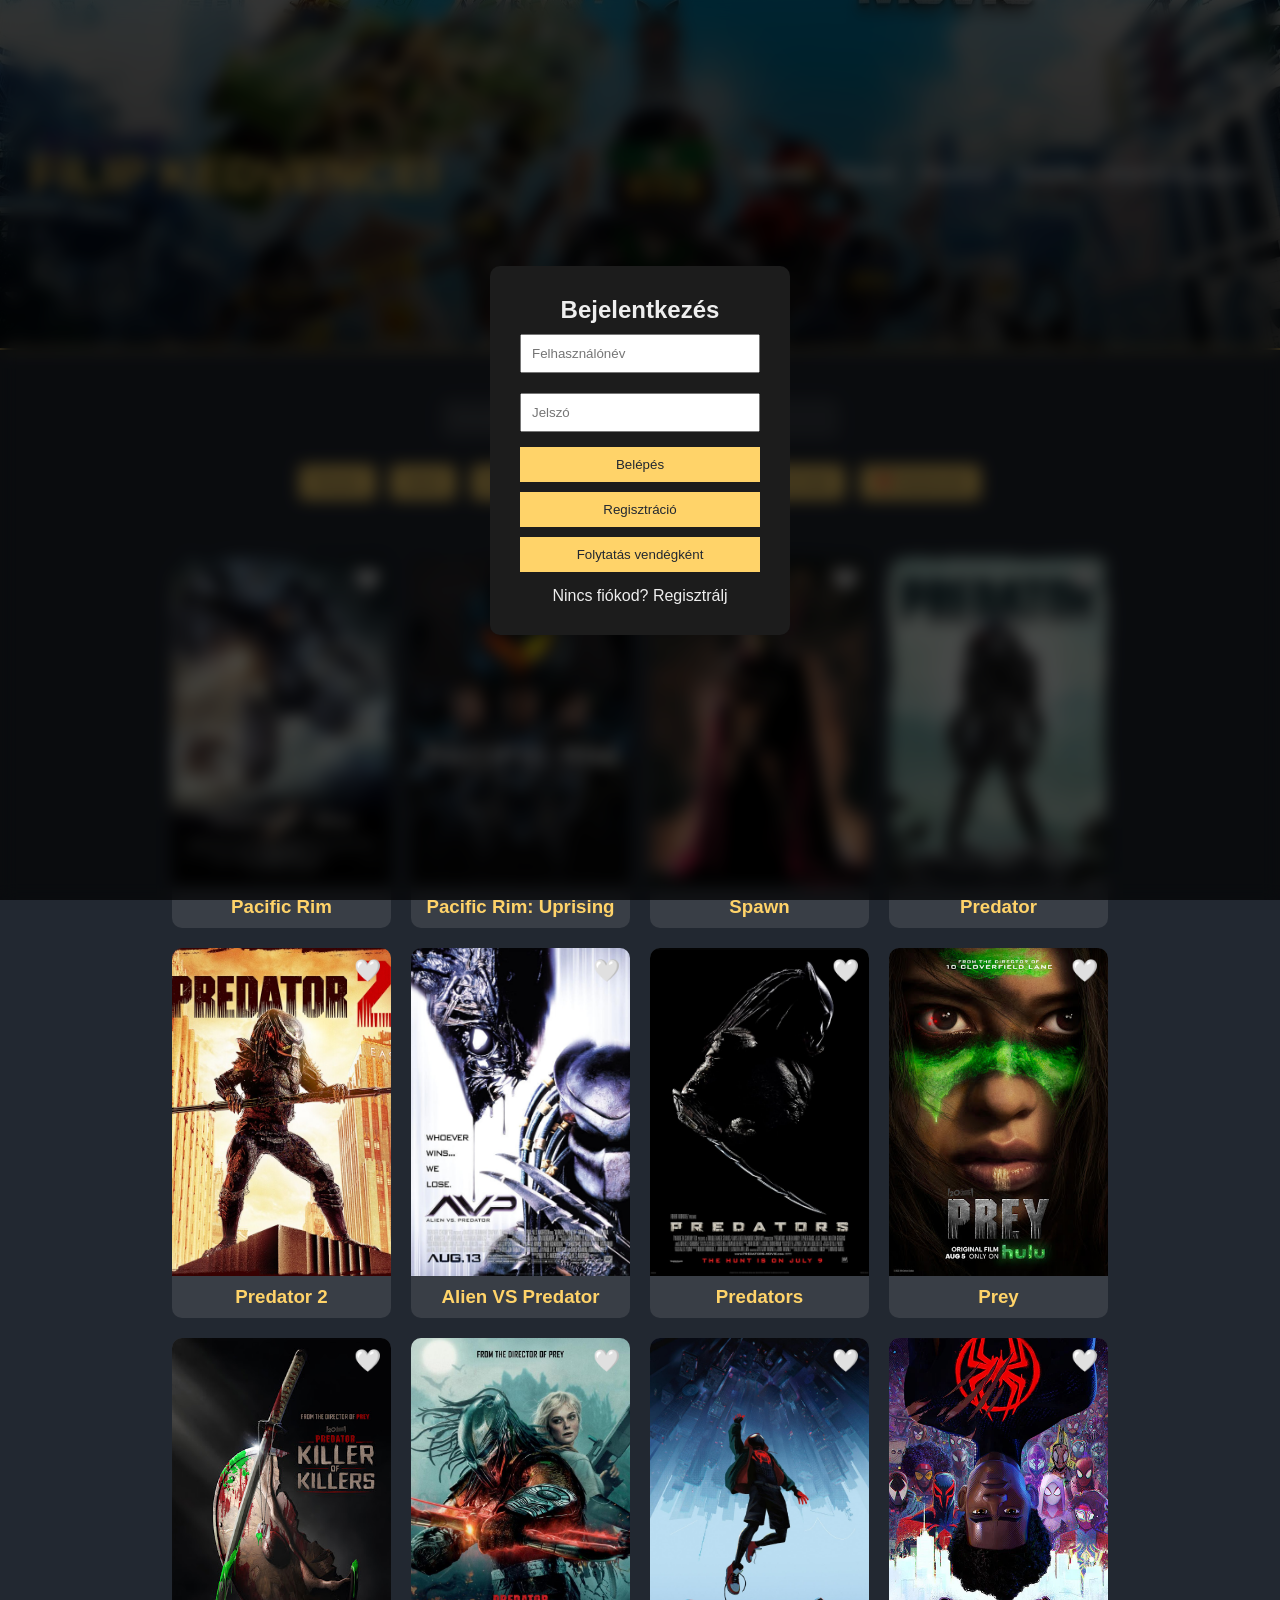
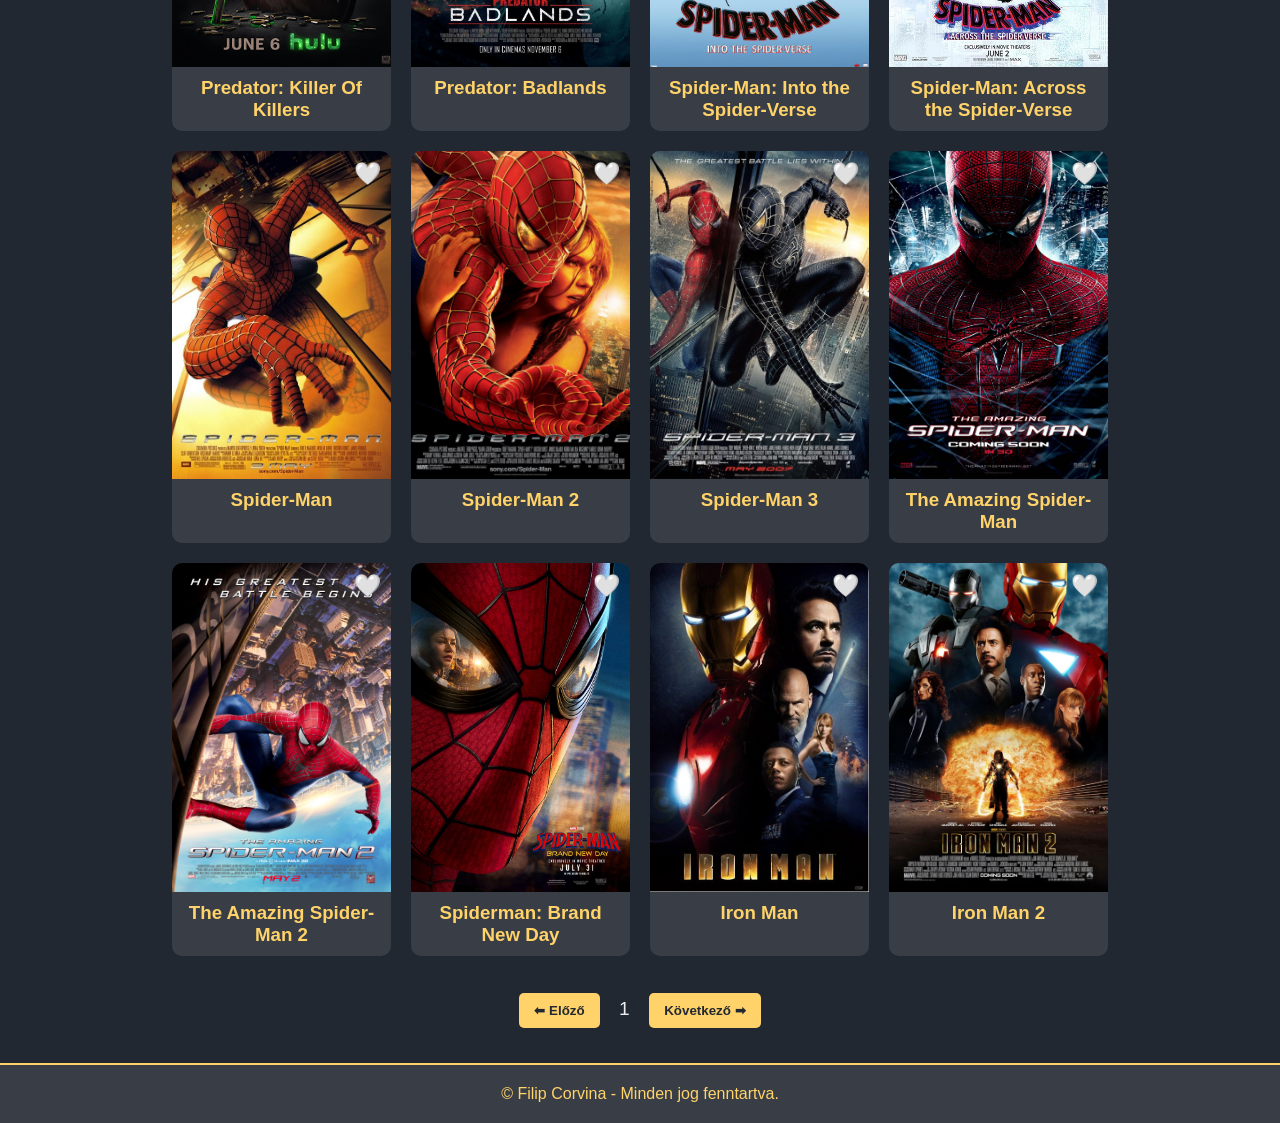
==== commit 1984c716: "moremovie" ====
--- a/index.html
+++ b/index.html
@@ -77,6 +77,7 @@
     {id:"spawn", title:"Spawn", img:"kepek/spawn.webp", info:"Horror/Akció • 1997"},
     {id:"predator", title:"Predator", img:"kepek/predator.webp", info:"Sci-fi/Horror • 1987"},
     {id:"predator2", title:"Predator 2", img:"kepek/predator2.webp", info:"Sci-fi/Horror • 1990"},
+    {id:"avp", title:"Alien VS Predator", img:"kepek/avp.webp", info:"Sci-fi/Horror • 2004"},
     {id:"predators", title:"Predators", img:"kepek/predators.webp", info:"Sci-fi/Horror • 2010"},
     {id:"prey", title:"Prey", img:"kepek/prey.webp", info:"Sci-fi/Horror • 2022"},
     {id:"predatorkok", title:"Predator: Killer Of Killers", img:"kepek/predatorkok.webp", info:"Sci-fi/Horror • 2025"},
@@ -91,6 +92,7 @@
     {id:"brandnewday", title:"Spiderman: Brand New Day", img:"kepek/brandnewday.webp", info:"Akció/Sci-fi • 2026"},
     {id:"ironman", title:"Iron Man", img:"kepek/ironman.webp", info:"Akció/Sci-fi • 2008"},
     {id:"ironman2", title:"Iron Man 2", img:"kepek/ironman2.webp", info:"Akció/Sci-fi • 2010"},
+    {id:"ironman3", title:"Iron Man 3", img:"kepek/ironman3.webp", info:"Akció/Sci-fi • 2013"},
     {id:"deadpool1", title:"Deadpool", img:"kepek/dp.webp", info:"Akció/Vígjáték • 2016"},
     {id:"deadpool2", title:"Deadpool 2", img:"kepek/dp2.webp", info:"Akció/Vígjáték • 2018"},
     {id:"deadpool3", title:"Deadpool & Wolverine", img:"kepek/dp3.webp", info:"Akció/Vígjáték • 2024"},
@@ -104,14 +106,20 @@
     {id:"thebatman", title:"The Batman", img:"kepek/thebatman.webp", info:"Akció/Krimi • 2022"},
     {id:"legobatman", title:"Lego Batman", img:"kepek/legobatman.webp", info:"Gyerek/Vígjáték • 2017"},
     {id:"bluebeetle", title:"Blue Beetle", img:"kepek/bluebeetle.webp", info:"Akció/Sci-fi • 2023"},
+    {id:"sonic1", title:"Sonic the Hedgehog", img:"kepek/sonic1.webp", info:"Kaland/Vígjáték • 2020"},
+    {id:"sonic2", title:"Sonic the Hedgehog 2", img:"kepek/sonic2.webp", info:"Kaland/Vígjáték • 2022"},
     {id:"sonic3", title:"Sonic the Hedgehog 3", img:"kepek/sonic3.webp", info:"Kaland/Vígjáték • 2024"},
+    {id:"mario", title:"Super Mario Bros.", img:"kepek/supermario.webp", info:"Kaland/Vígjáték • 2023"},
+    {id:"mario2", title:"Super Mario Bro: Galaxy.", img:"kepek/supermariogalaxy.webp", info:"Kaland/Vígjáték • 2026"},
     {id:"readyornot", title:"Ready Or Not", img:"kepek/readyornot.webp", info:"Horror/Vígjáték • 2019"},
     {id:"scream", title:"Scream", img:"kepek/scream.webp", info:"Horror • 1996"},
     {id:"scarymovie", title:"Scary Movie", img:"kepek/scarymovie.webp", info:"Horror/Vígjáték • 2000"},
     {id:"fnaf", title:"Five Nights at Freddy's", img:"kepek/fnaf.webp", info:"Horror • 2023"},
     {id:"fnaf2", title:"Five Nights at Freddy's 2", img:"kepek/fnaf2.webp", info:"Horror • 2025"},
     {id:"quietplacedayone", title:"Quiet Place: Day One", img:"kepek/quietplacedayone.webp", info:"Horror/Sci-fi • 2024"},
+    {id:"thehousemaid", title:"The Housemaid", img:"kepek/thehousemaid.webp", info:"Thriller • 2025"},
     {id:"hearteyes", title:"Heart Eyes", img:"kepek/hearteyes.webp", info:"Horror/Sci-fi • 2025"},
+    {id:"devilsadvocate", title:"Devil's Advocate", img:"kepek/devilsadvocate.webp", info:"Horror/Fantasy • 1997"},
     {id:"forestgump", title:"Forrest Gump", img:"kepek/forestgump.webp", info:"Vígjáték/Romantikus • 1992"},
     {id:"shawshankredemenption", title:"Shawshank Redemption", img:"kepek/shawshankredemenption.webp", info:"Krimi/Dráma • 1994"},
     {id:"mha2heroes", title:"My Hero Academia: Two Heroes", img:"kepek/mha2heroes.webp", info:"Akció/Kaland • 2018"},
@@ -121,7 +129,10 @@
     {id:"terminator2", title:"Terminator 2", img:"kepek/terminator2.webp", info:"Sci-fi/Akció • 1991"},
     {id:"django", title:"Django Unchained", img:"kepek/django.webp", info:"Akció/Western • 2012"},
     {id:"pelé", title:"Pelé: Birth of a Legend", img:"kepek/pelé.webp", info:"Sport/Dráma • 2016"},
+    {id:"aceventura", title:"Ace Ventura: Pet Detective", img:"kepek/aceventura.webp", info:"Vígjáték • 1994"},
+    {id:"aceventura2", title:"Ace Ventura: When Nature Calls", img:"kepek/aceventura2.webp", info:"Vígjáték/Kaland • 1995"},
     {id:"bullettrain", title:"Bullet Train", img:"kepek/bullettrain.webp", info:"Akció/Vígjáték • 2022"},
+    {id:"onceuponatimeinhollywood", title:"Once Upon a Time in Hollywood", img:"kepek/onceuponatimeinhollywood.webp", info:"Western/Vígjáték • 2019"},
     {id:"freeguy", title:"Free Guy", img:"kepek/freeguy.webp", info:"Akció/Vígjáték • 2021"},
     {id:"whyhim", title:"Why Him?", img:"kepek/whyhim.webp", info:"Romantikus/Vígjáték • 2016"},
     {id:"bladerunner2049", title:"Blade Runner 2049", img:"kepek/bladerunner2049.webp", info:"Sci-fi/Akció • 2017"},
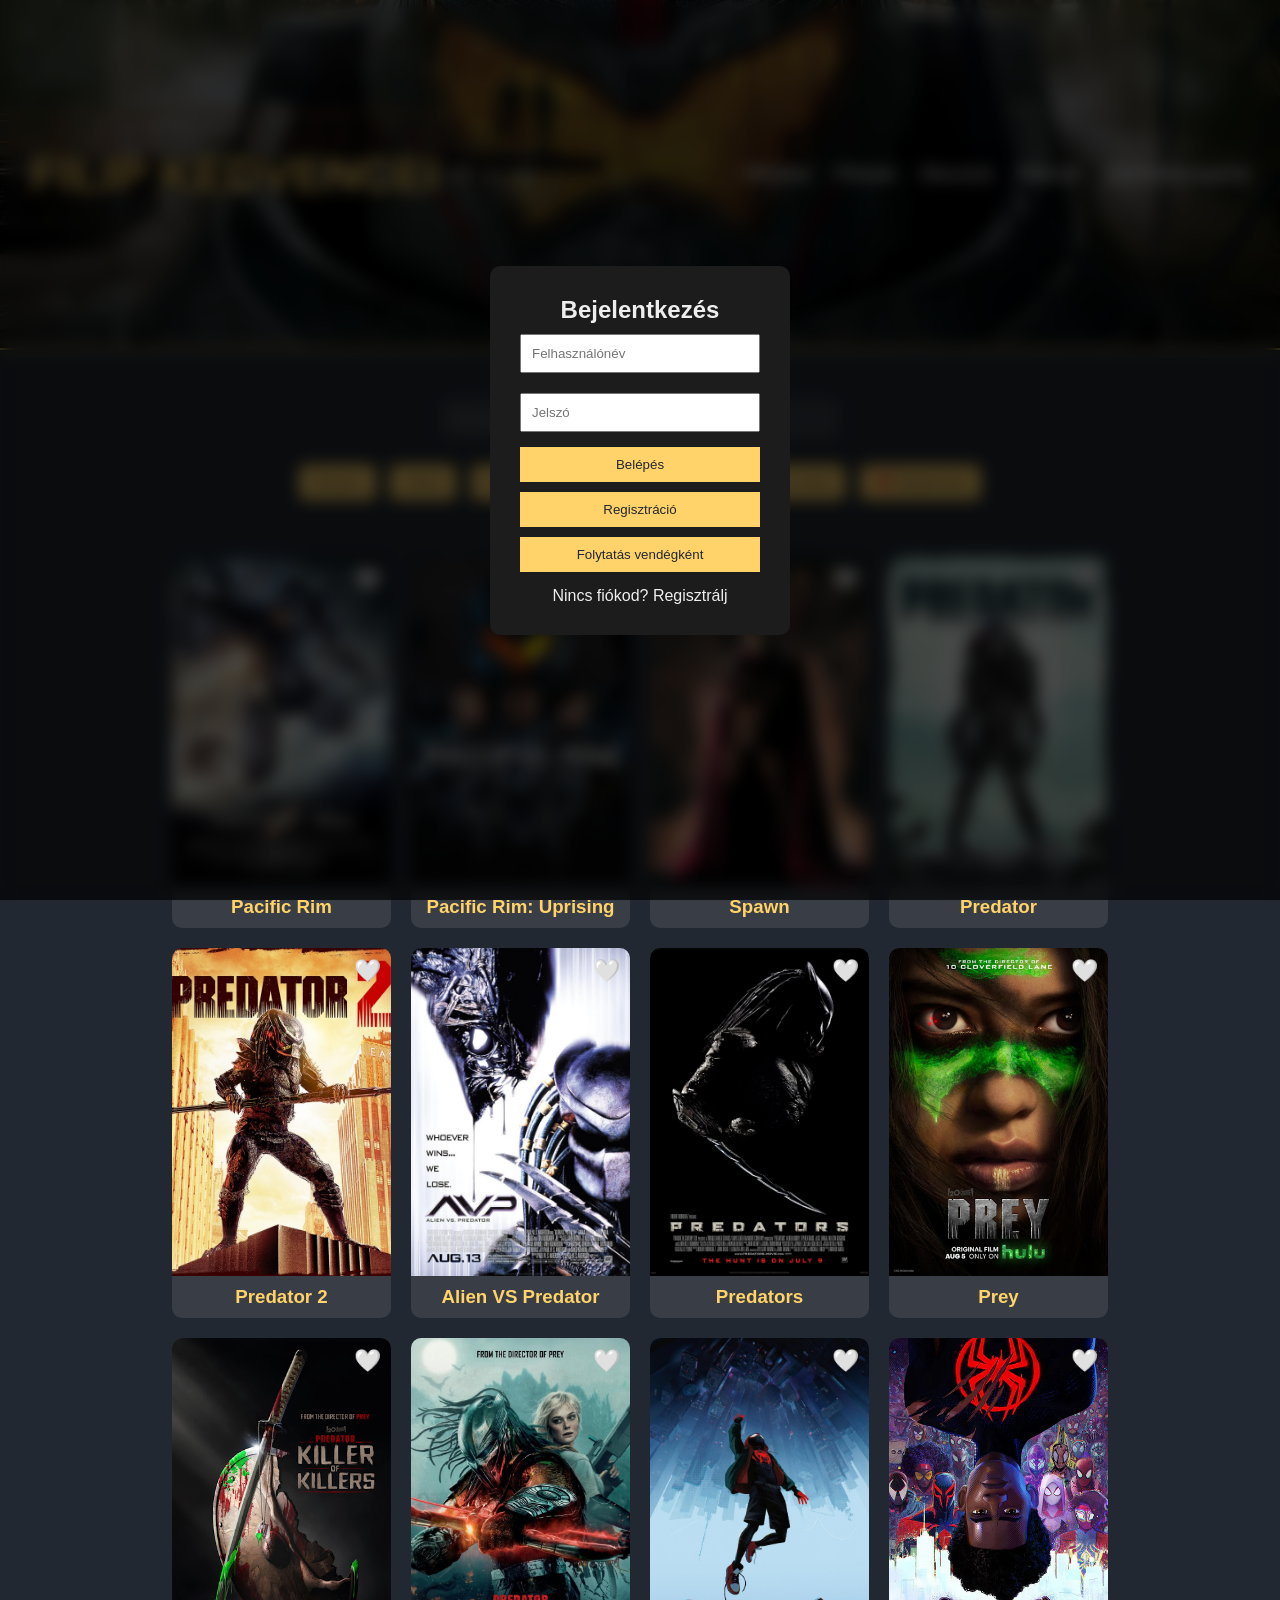
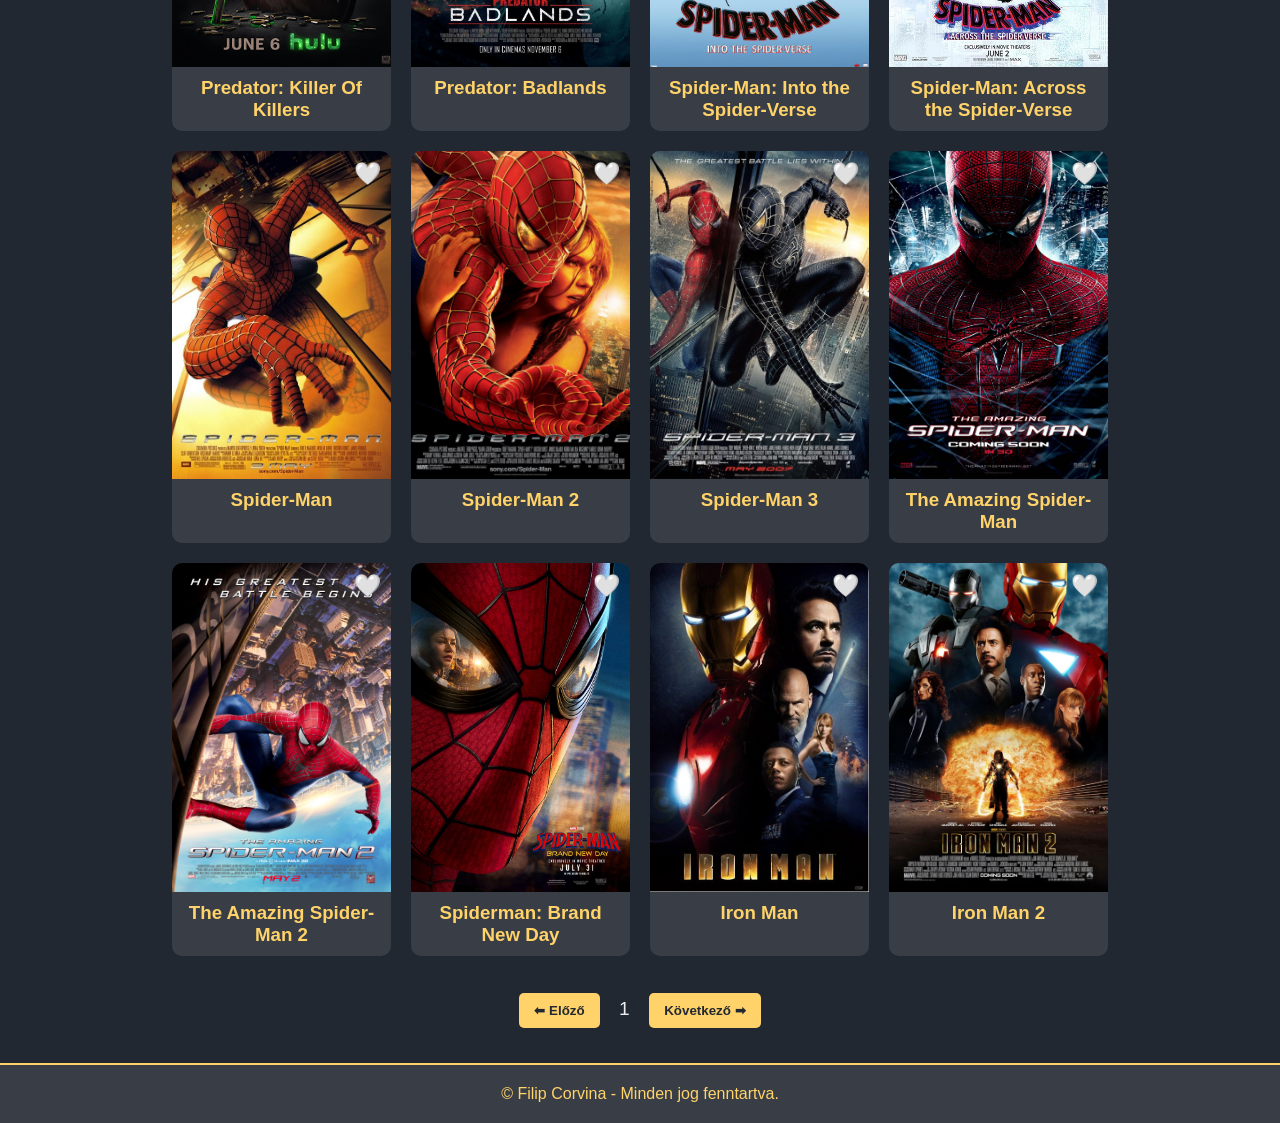
==== commit 1acb10c9: "more movie" ====
--- a/index.html
+++ b/index.html
@@ -106,11 +106,10 @@
     {id:"thebatman", title:"The Batman", img:"kepek/thebatman.webp", info:"Akció/Krimi • 2022"},
     {id:"legobatman", title:"Lego Batman", img:"kepek/legobatman.webp", info:"Gyerek/Vígjáték • 2017"},
     {id:"bluebeetle", title:"Blue Beetle", img:"kepek/bluebeetle.webp", info:"Akció/Sci-fi • 2023"},
+    {id:"birdsofprey", title:"Birds of Prey", img:"kepek/birdsofprey.webp", info:"Akció/Vígjáték • 2020"},
     {id:"sonic1", title:"Sonic the Hedgehog", img:"kepek/sonic1.webp", info:"Kaland/Vígjáték • 2020"},
     {id:"sonic2", title:"Sonic the Hedgehog 2", img:"kepek/sonic2.webp", info:"Kaland/Vígjáték • 2022"},
     {id:"sonic3", title:"Sonic the Hedgehog 3", img:"kepek/sonic3.webp", info:"Kaland/Vígjáték • 2024"},
-    {id:"mario", title:"Super Mario Bros.", img:"kepek/supermario.webp", info:"Kaland/Vígjáték • 2023"},
-    {id:"mario2", title:"Super Mario Bro: Galaxy.", img:"kepek/supermariogalaxy.webp", info:"Kaland/Vígjáték • 2026"},
     {id:"readyornot", title:"Ready Or Not", img:"kepek/readyornot.webp", info:"Horror/Vígjáték • 2019"},
     {id:"scream", title:"Scream", img:"kepek/scream.webp", info:"Horror • 1996"},
     {id:"scarymovie", title:"Scary Movie", img:"kepek/scarymovie.webp", info:"Horror/Vígjáték • 2000"},
@@ -122,8 +121,6 @@
     {id:"devilsadvocate", title:"Devil's Advocate", img:"kepek/devilsadvocate.webp", info:"Horror/Fantasy • 1997"},
     {id:"forestgump", title:"Forrest Gump", img:"kepek/forestgump.webp", info:"Vígjáték/Romantikus • 1992"},
     {id:"shawshankredemenption", title:"Shawshank Redemption", img:"kepek/shawshankredemenption.webp", info:"Krimi/Dráma • 1994"},
-    {id:"mha2heroes", title:"My Hero Academia: Two Heroes", img:"kepek/mha2heroes.webp", info:"Akció/Kaland • 2018"},
-    {id:"mhayourenext", title:"My Hero Academia: You're Next", img:"kepek/mhayourenext.webp", info:"Akció/Kaland • 2024"},
     {id:"tf1", title:"Transformers", img:"kepek/tf1.webp", info:"Akció/Sci-fi • 2007"},
     {id:"tfone", title:"Transformers: One", img:"kepek/tfone.webp", info:"Akció/Sci-fi • 2024"},
     {id:"terminator2", title:"Terminator 2", img:"kepek/terminator2.webp", info:"Sci-fi/Akció • 1991"},
@@ -135,6 +132,7 @@
     {id:"onceuponatimeinhollywood", title:"Once Upon a Time in Hollywood", img:"kepek/onceuponatimeinhollywood.webp", info:"Western/Vígjáték • 2019"},
     {id:"freeguy", title:"Free Guy", img:"kepek/freeguy.webp", info:"Akció/Vígjáték • 2021"},
     {id:"whyhim", title:"Why Him?", img:"kepek/whyhim.webp", info:"Romantikus/Vígjáték • 2016"},
+    {id:"readyplayerone", title:"Ready Player One", img:"kepek/readyplayerone.webp", info:"Sci-fi/Akció • 2018"},
     {id:"bladerunner2049", title:"Blade Runner 2049", img:"kepek/bladerunner2049.webp", info:"Sci-fi/Akció • 2017"},
     {id:"fallguy", title:"Fall Guy", img:"kepek/fallguy.webp", info:"Akció/Vígjáték • 2024"},
     {id:"hailmary", title:"Project Hail Mary", img:"kepek/hailmari.webp", info:"Sci-fi/Kaland • 2026"},
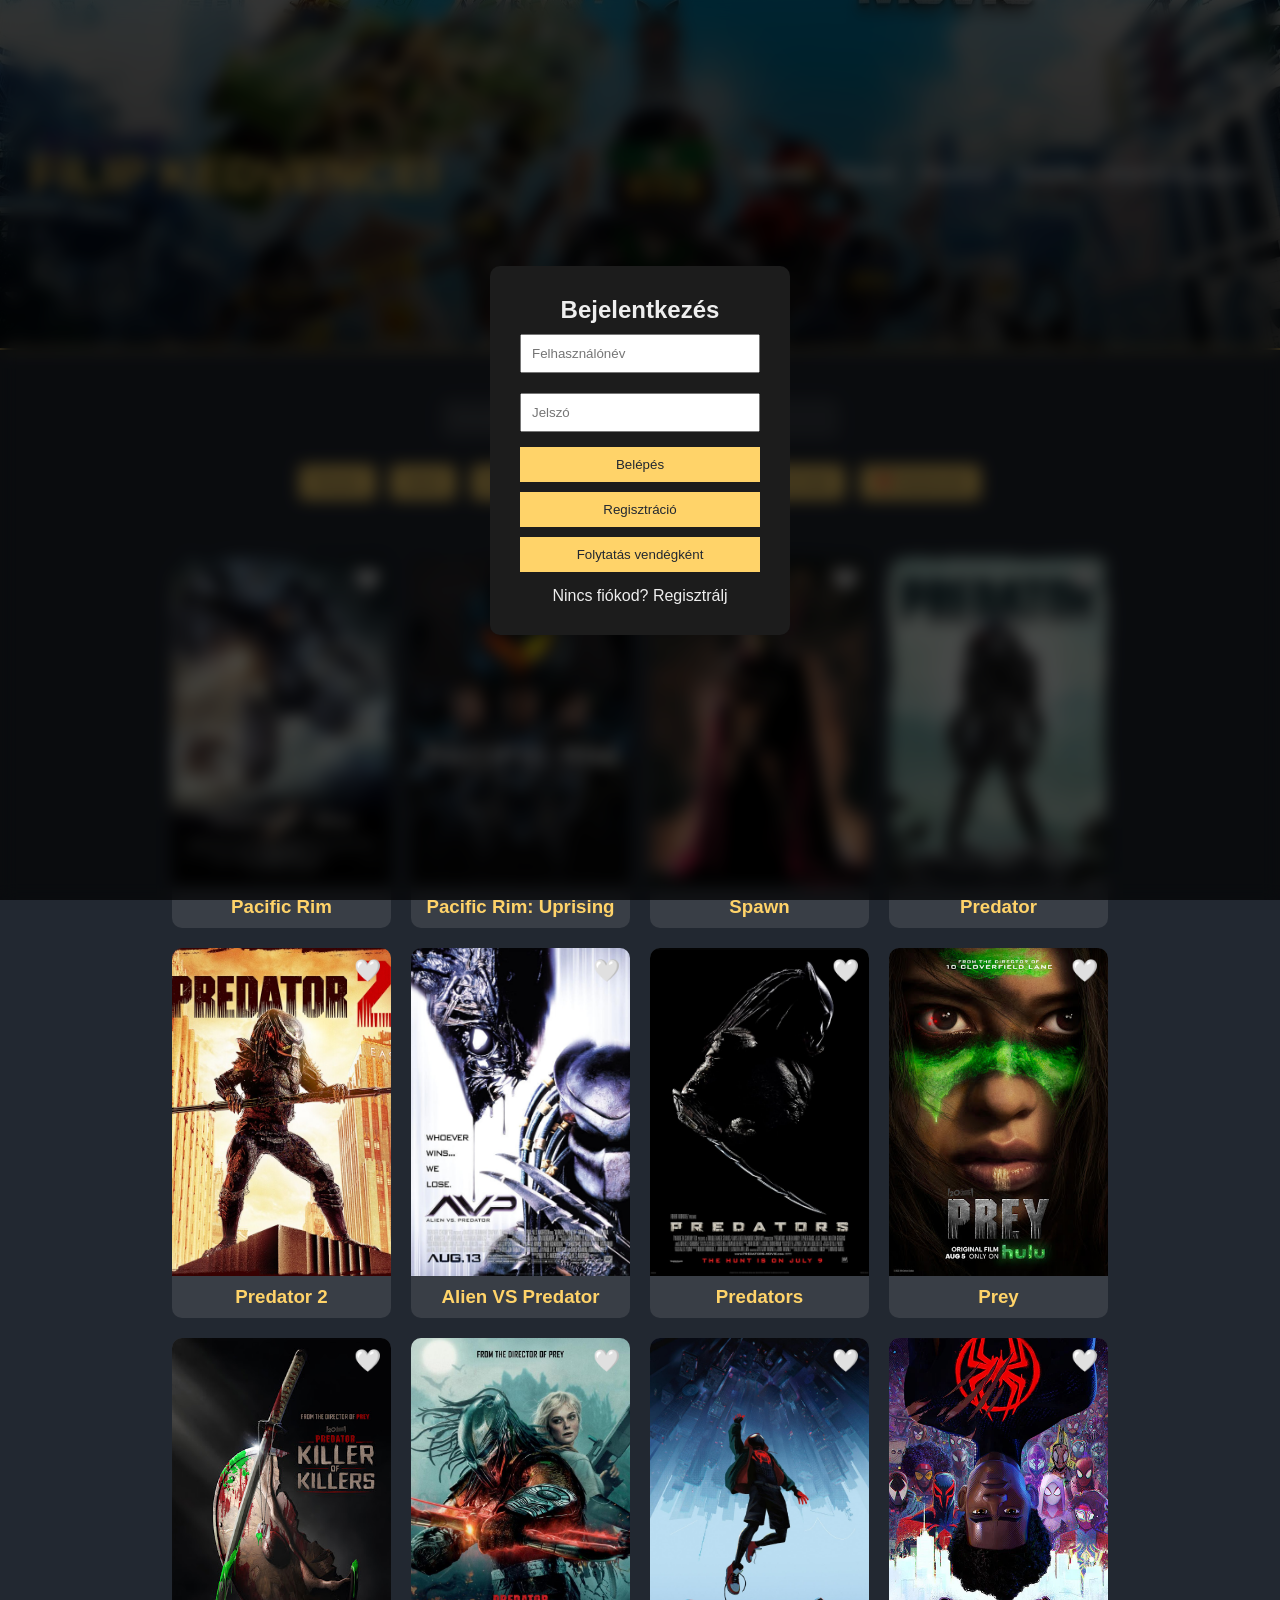
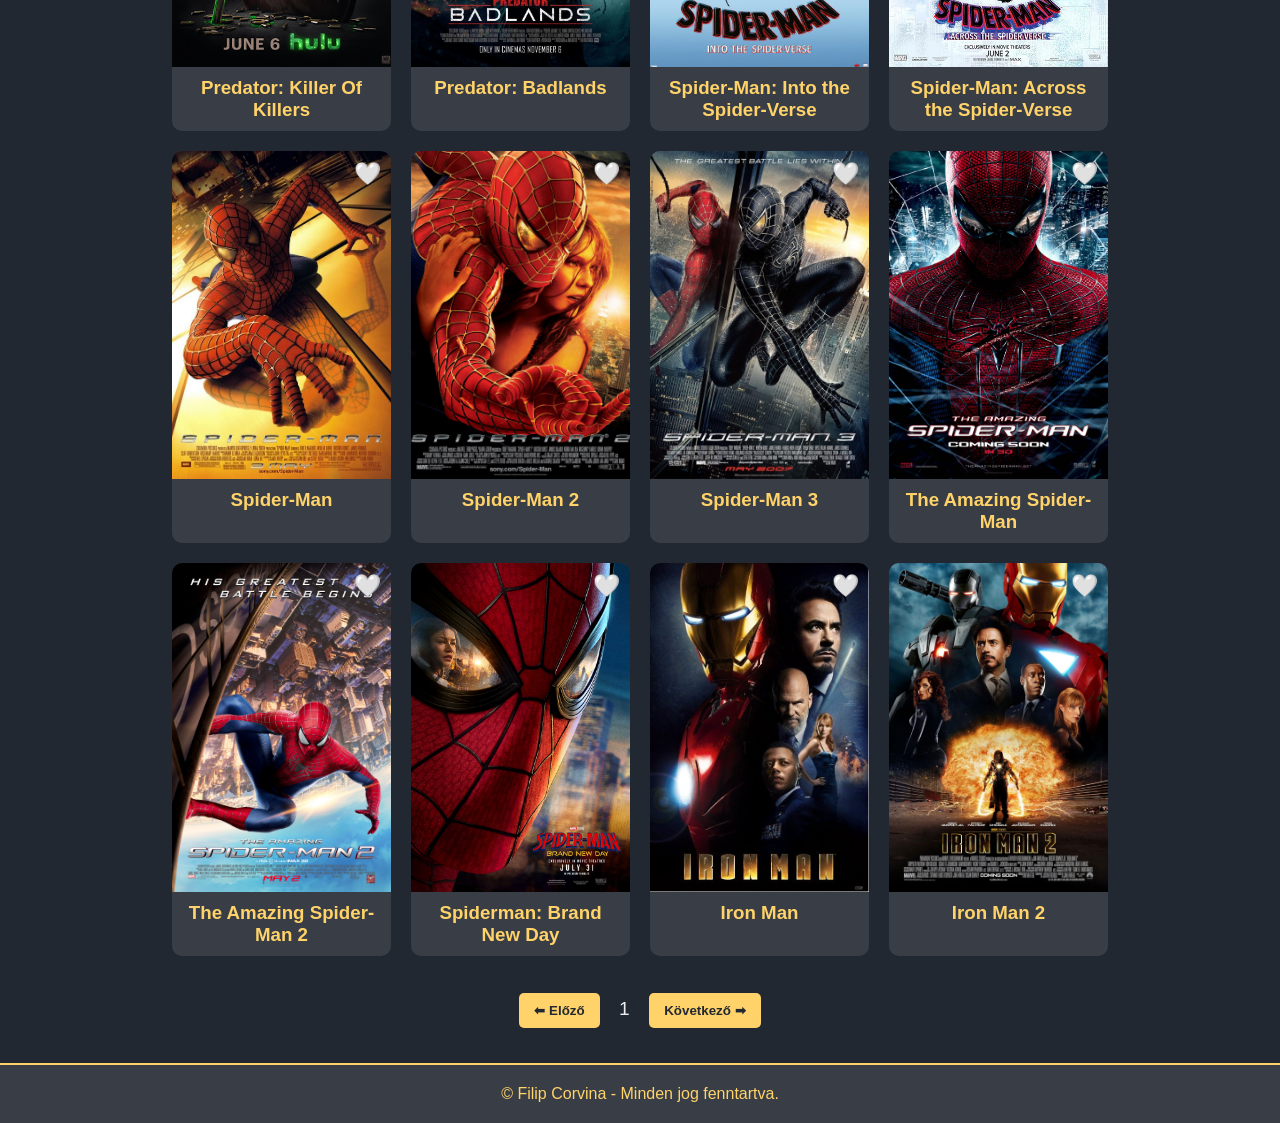
==== commit acadc6ad: "dadasd" ====
--- a/index.html
+++ b/index.html
@@ -107,6 +107,7 @@
     {id:"legobatman", title:"Lego Batman", img:"kepek/legobatman.webp", info:"Gyerek/Vígjáték • 2017"},
     {id:"bluebeetle", title:"Blue Beetle", img:"kepek/bluebeetle.webp", info:"Akció/Sci-fi • 2023"},
     {id:"birdsofprey", title:"Birds of Prey", img:"kepek/birdsofprey.webp", info:"Akció/Vígjáték • 2020"},
+    {id:"cloudywithancheofmeatballs", title:"Cloudy with a Chance of Meatballs", img:"kepek/cloudywithachanceofmeatballs.webp", info:"Gyerek/Vígjáték • 2009"},
     {id:"sonic1", title:"Sonic the Hedgehog", img:"kepek/sonic1.webp", info:"Kaland/Vígjáték • 2020"},
     {id:"sonic2", title:"Sonic the Hedgehog 2", img:"kepek/sonic2.webp", info:"Kaland/Vígjáték • 2022"},
     {id:"sonic3", title:"Sonic the Hedgehog 3", img:"kepek/sonic3.webp", info:"Kaland/Vígjáték • 2024"},
@@ -116,7 +117,6 @@
     {id:"fnaf", title:"Five Nights at Freddy's", img:"kepek/fnaf.webp", info:"Horror • 2023"},
     {id:"fnaf2", title:"Five Nights at Freddy's 2", img:"kepek/fnaf2.webp", info:"Horror • 2025"},
     {id:"quietplacedayone", title:"Quiet Place: Day One", img:"kepek/quietplacedayone.webp", info:"Horror/Sci-fi • 2024"},
-    {id:"thehousemaid", title:"The Housemaid", img:"kepek/thehousemaid.webp", info:"Thriller • 2025"},
     {id:"hearteyes", title:"Heart Eyes", img:"kepek/hearteyes.webp", info:"Horror/Sci-fi • 2025"},
     {id:"devilsadvocate", title:"Devil's Advocate", img:"kepek/devilsadvocate.webp", info:"Horror/Fantasy • 1997"},
     {id:"forestgump", title:"Forrest Gump", img:"kepek/forestgump.webp", info:"Vígjáték/Romantikus • 1992"},
